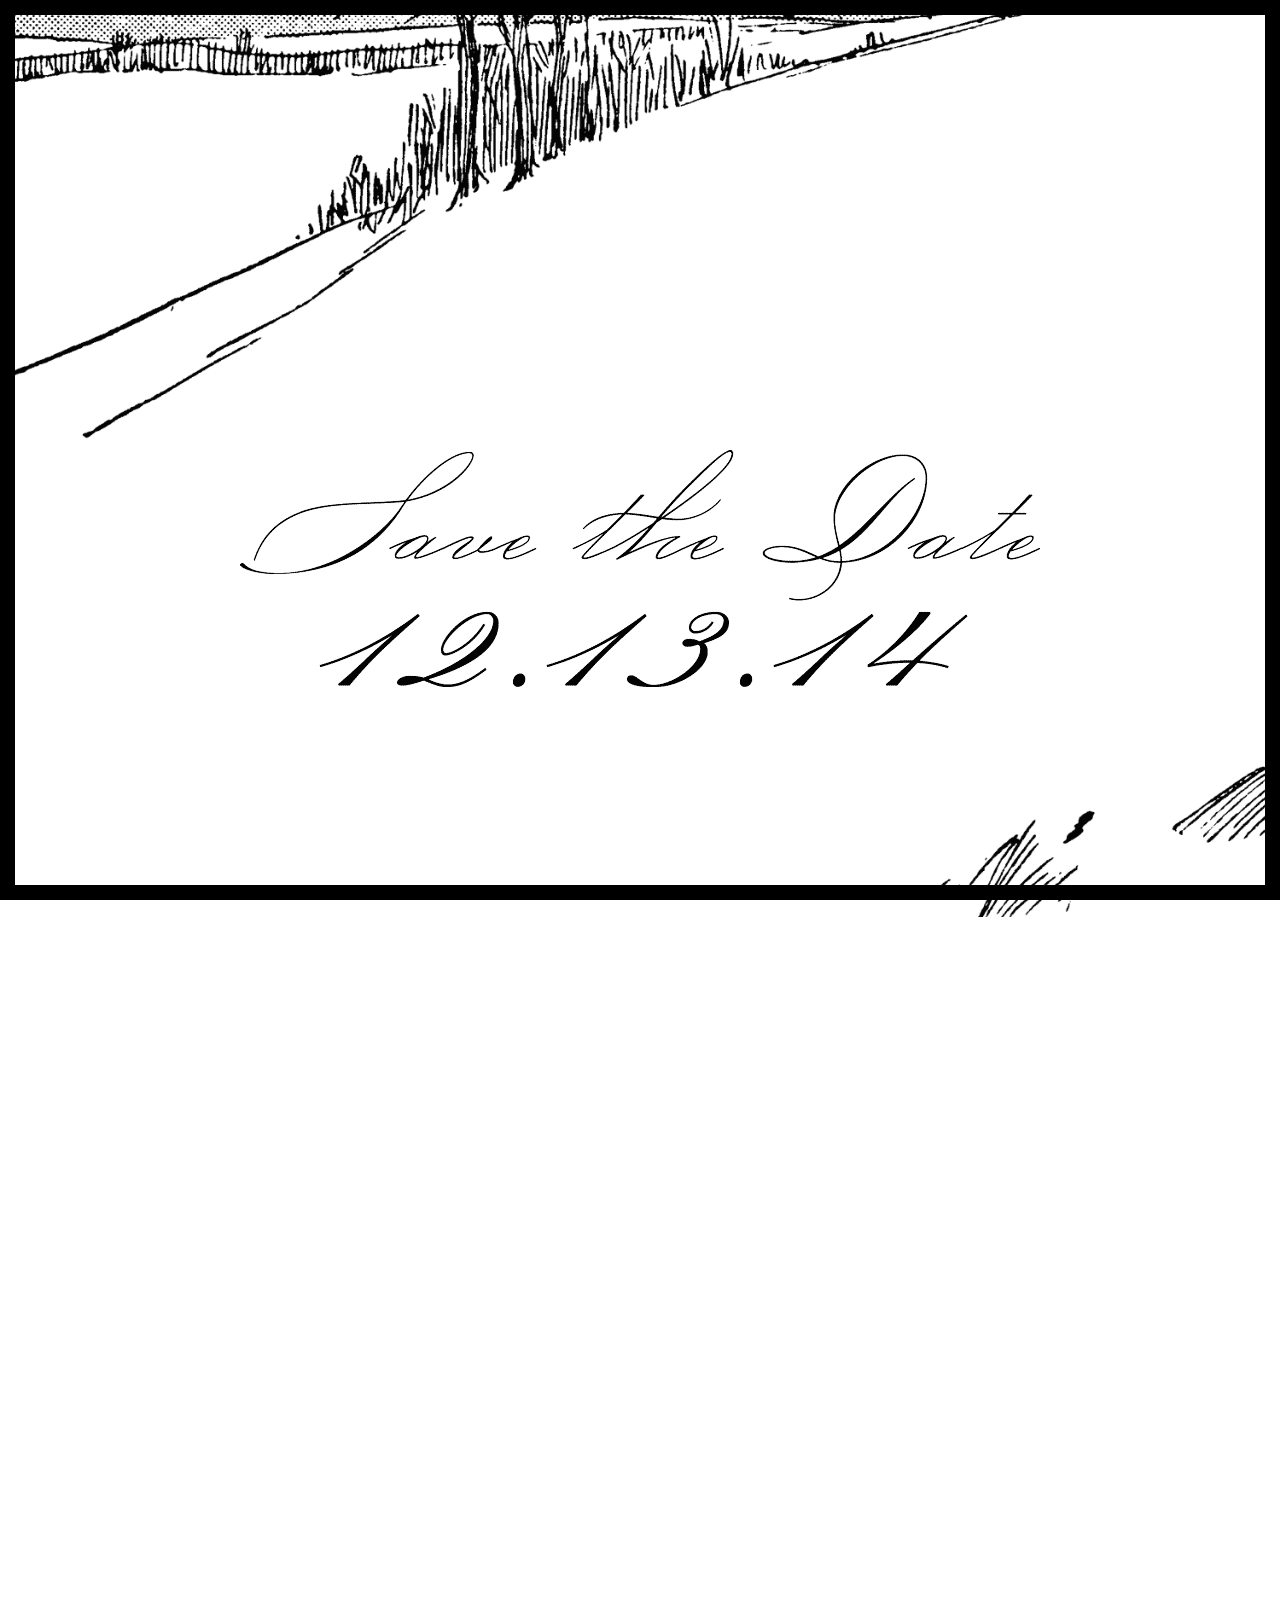
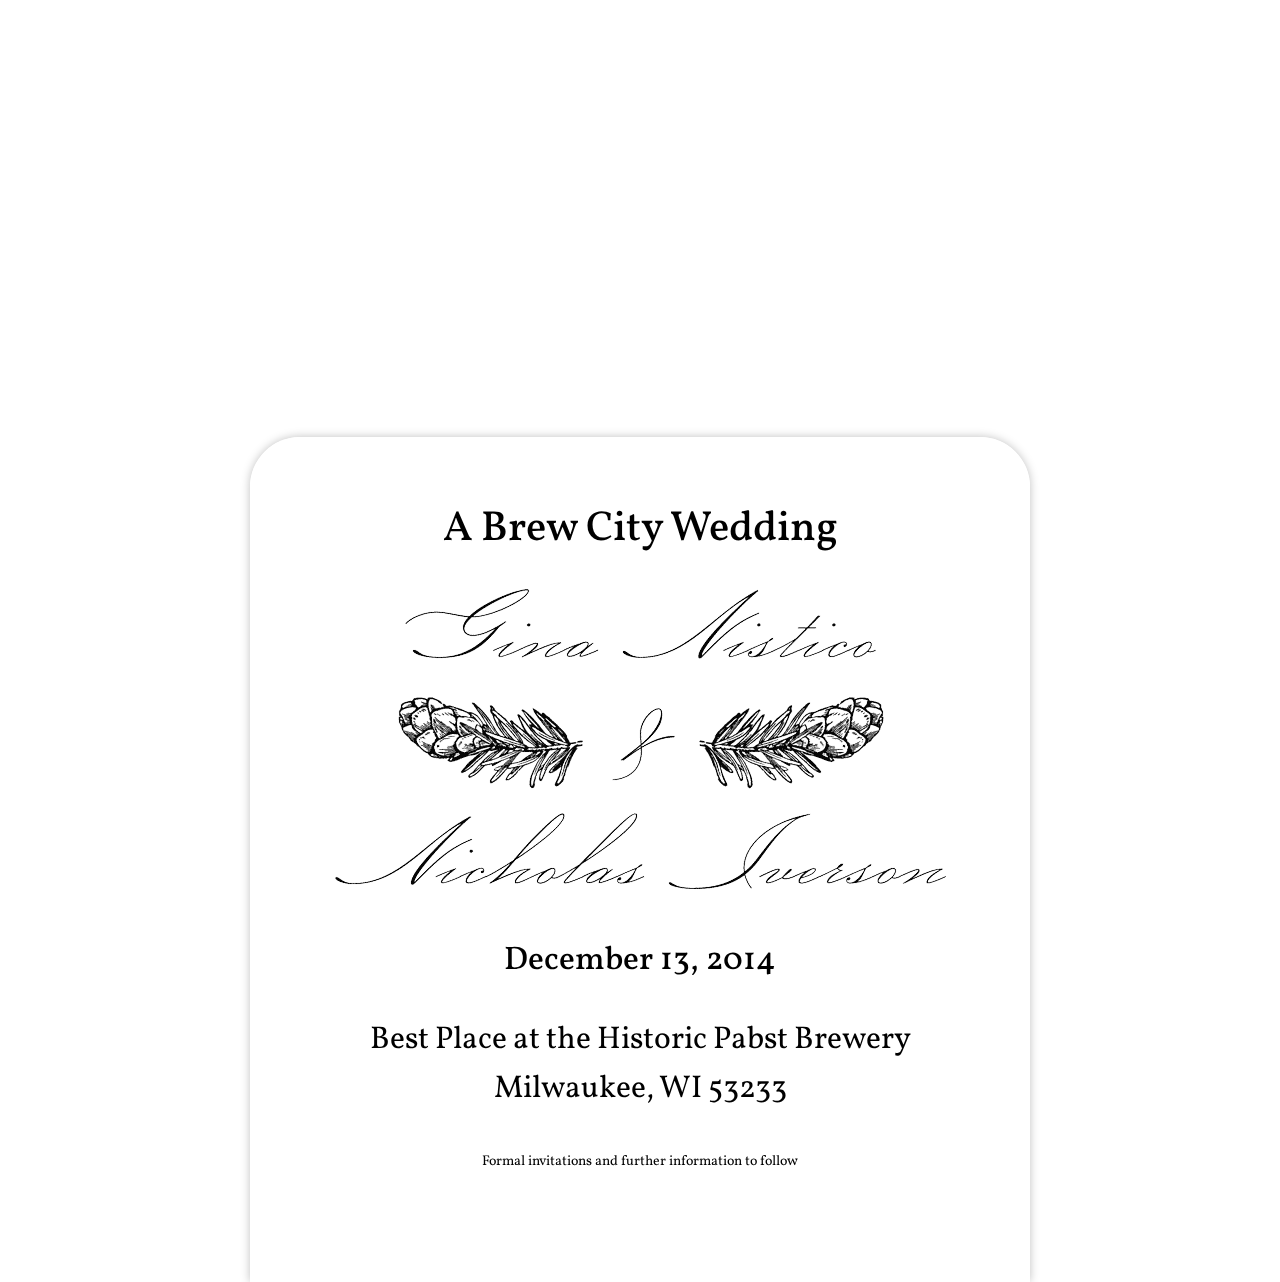
==== index.html @ 720a901d "adding snow" ====
<!DOCTYPE html>
<html lang="en">
  <head>
    <meta charset="utf-8">
    <meta http-equiv="X-UA-Compatible" content="IE=edge">
    <meta name="viewport" content="width=device-width, initial-scale=1">
    <title>Gina + Nick Are Getting Married - December 13, 2014</title>

    <!-- Latest compiled and minified CSS -->
    <link rel="stylesheet" href="http://maxcdn.bootstrapcdn.com/bootstrap/3.2.0/css/bootstrap.min.css">
    <link rel="stylesheet" href="css/gplusn.css">

    <!-- HTML5 Shim and Respond.js IE8 support of HTML5 elements and media queries -->
    <!-- WARNING: Respond.js doesn't work if you view the page via file:// -->
    <!--[if lt IE 9]>
      <script src="https://oss.maxcdn.com/html5shiv/3.7.2/html5shiv.min.js"></script>
      <script src="https://oss.maxcdn.com/respond/1.4.2/respond.min.js"></script>
    <![endif]-->
  </head>
  <body>
    <!-- this just hangs out to fill the screen wrap the viewport with a cool border -->
    <div id="cool-border"></div>

    <!-- this will be the "cover" of the card, it'll slide up out of the way -->
    <header>
      <h1>Save the Date</h1>
      <h2>December 13, 2014</h2>
    </header>

    <main>
      <div class="container">
        <div class="row">
          <div class="solid col-xs-12 col-sm-10 col-sm-offset-1 col-md-8 col-md-offset-2">

            <h2>A Brew City Wedding</h2>
            <h1>Gina Nistico &  Nicholas Iverson</h1>
            <h3>December 13, 2014</h3>

            <div class="lead">
              <p>Best Place at the Historic Pabst Brewery</p>
              <p>Milwaukee, WI 53233</p>
            </div>

            <p>Formal invitations and further information to follow</p>

          </div>
        </div>

      </div>
    </main>

    <img id="sled" src="img/sledders.png" />

    <!-- jQuery (necessary for Bootstrap's JavaScript plugins) -->
    <script src="https://ajax.googleapis.com/ajax/libs/jquery/1.11.1/jquery.min.js"></script>
    <!-- Latest compiled and minified JavaScript -->
    <script src="http://maxcdn.bootstrapcdn.com/bootstrap/3.2.0/js/bootstrap.min.js"></script>
    <script src="js/gplusn.js"></script>
    <script src="js/snow.js"></script> <!-- found here http://jqsnow.sourceforge.net/ -->

    <script>
      $(document).snow({ SnowImage: "img/snow.gif", ZIndexStart: "200" });
    </script>

  </body>
</html>
---- css/gplusn.css ----
@import url(http://fonts.googleapis.com/css?family=Vollkorn:400italic,700italic,400,700);
.vollkorn {
  font-family: 'Vollkorn', 'Times New Roman', Times, serif;
}
/**********************/
/** # helper classes **/
/**********************/
.add-top {
  margin-top: 1.5em;
}
.add-top-2x {
  margin-top: 3em;
}
.add-bottom {
  margin-bottom: 1.5em;
}
.add-bottom-2x {
  margin-bottom: 3em;
}
/** for anything needing to stick to whole page in 1 place **/
.fixed {
  position: fixed;
  top: 0;
  left: 0;
  right: 0;
  bottom: 0;
}
.hide-text {
  text-indent: 100%;
  white-space: nowrap;
  overflow: hidden;
}
/** everything shares a common dropshadow style **/
.dropshadow {
  -webkit-box-shadow: 0 4px 4px rgba(0, 0, 0, 0.2);
  -moz-box-shadow: 0 4px 4px rgba(0, 0, 0, 0.2);
  -ms-box-shadow: 0 4px 4px rgba(0, 0, 0, 0.2);
  -o-box-shadow: 0 4px 4px rgba(0, 0, 0, 0.2);
  box-shadow: 0 4px 4px rgba(0, 0, 0, 0.2);
}
/** any box shares these rounded corner styles **/
.rnded-corners {
  border-radius: 12px;
}
/***********************/
/** # Layout & Design **/
/***********************/
/** layout and design for big main elements **/
html,
body {
  color: black;
  text-align: center;
  font-family: 'Vollkorn', 'Times New Roman', Times, serif;
}
#cool-border {
  pointer-events: none;
  border: 15px solid black;
  z-index: 10;
  position: fixed;
  top: 0;
  left: 0;
  right: 0;
  bottom: 0;
}
body {
  background: #ffffff url(/img/winterbg.png) center top no-repeat;
  background-attachment: fixed;
  background-size: cover;
}
header {
  background: transparent url(/img/save-the-date.png) center center no-repeat;
  background-size: contain;
  width: 800px;
  height: 237px;
  margin: 50vh auto 150vh;
  text-indent: 100%;
  white-space: nowrap;
  overflow: hidden;
}
#sled {
  height: 400px;
  width: auto;
  position: fixed;
  top: -250px;
  left: 100%;
  z-index: 1;
}
main h1 {
  background: transparent url(/img/gplusn-withpine.png) center center no-repeat;
  background-size: contain;
  width: auto;
  height: 300px;
  margin: 1em 0 1.5em 0;
  padding: 0;
  text-indent: 100%;
  white-space: nowrap;
  overflow: hidden;
}
main h2 {
  font-size: 3em;
}
main h3 {
  font-size: 2.333em;
}
main .solid {
  position: relative;
  z-index: 100;
  padding-top: 50px;
  padding-bottom: 100px;
  border-radius: 50px 50px 0 0;
  background: rgba(255, 255, 255, 0.95);
  -webkit-box-shadow: 0 0 10px rgba(0, 0, 0, 0.25);
  -moz-box-shadow: 0 0 10px rgba(0, 0, 0, 0.25);
  -ms-box-shadow: 0 0 10px rgba(0, 0, 0, 0.25);
  -o-box-shadow: 0 0 10px rgba(0, 0, 0, 0.25);
  box-shadow: 0 0 10px rgba(0, 0, 0, 0.25);
}
main .lead {
  margin: 2em 0;
  line-height: 1.25;
}
main .lead p {
  font-size: 1.5em;
}
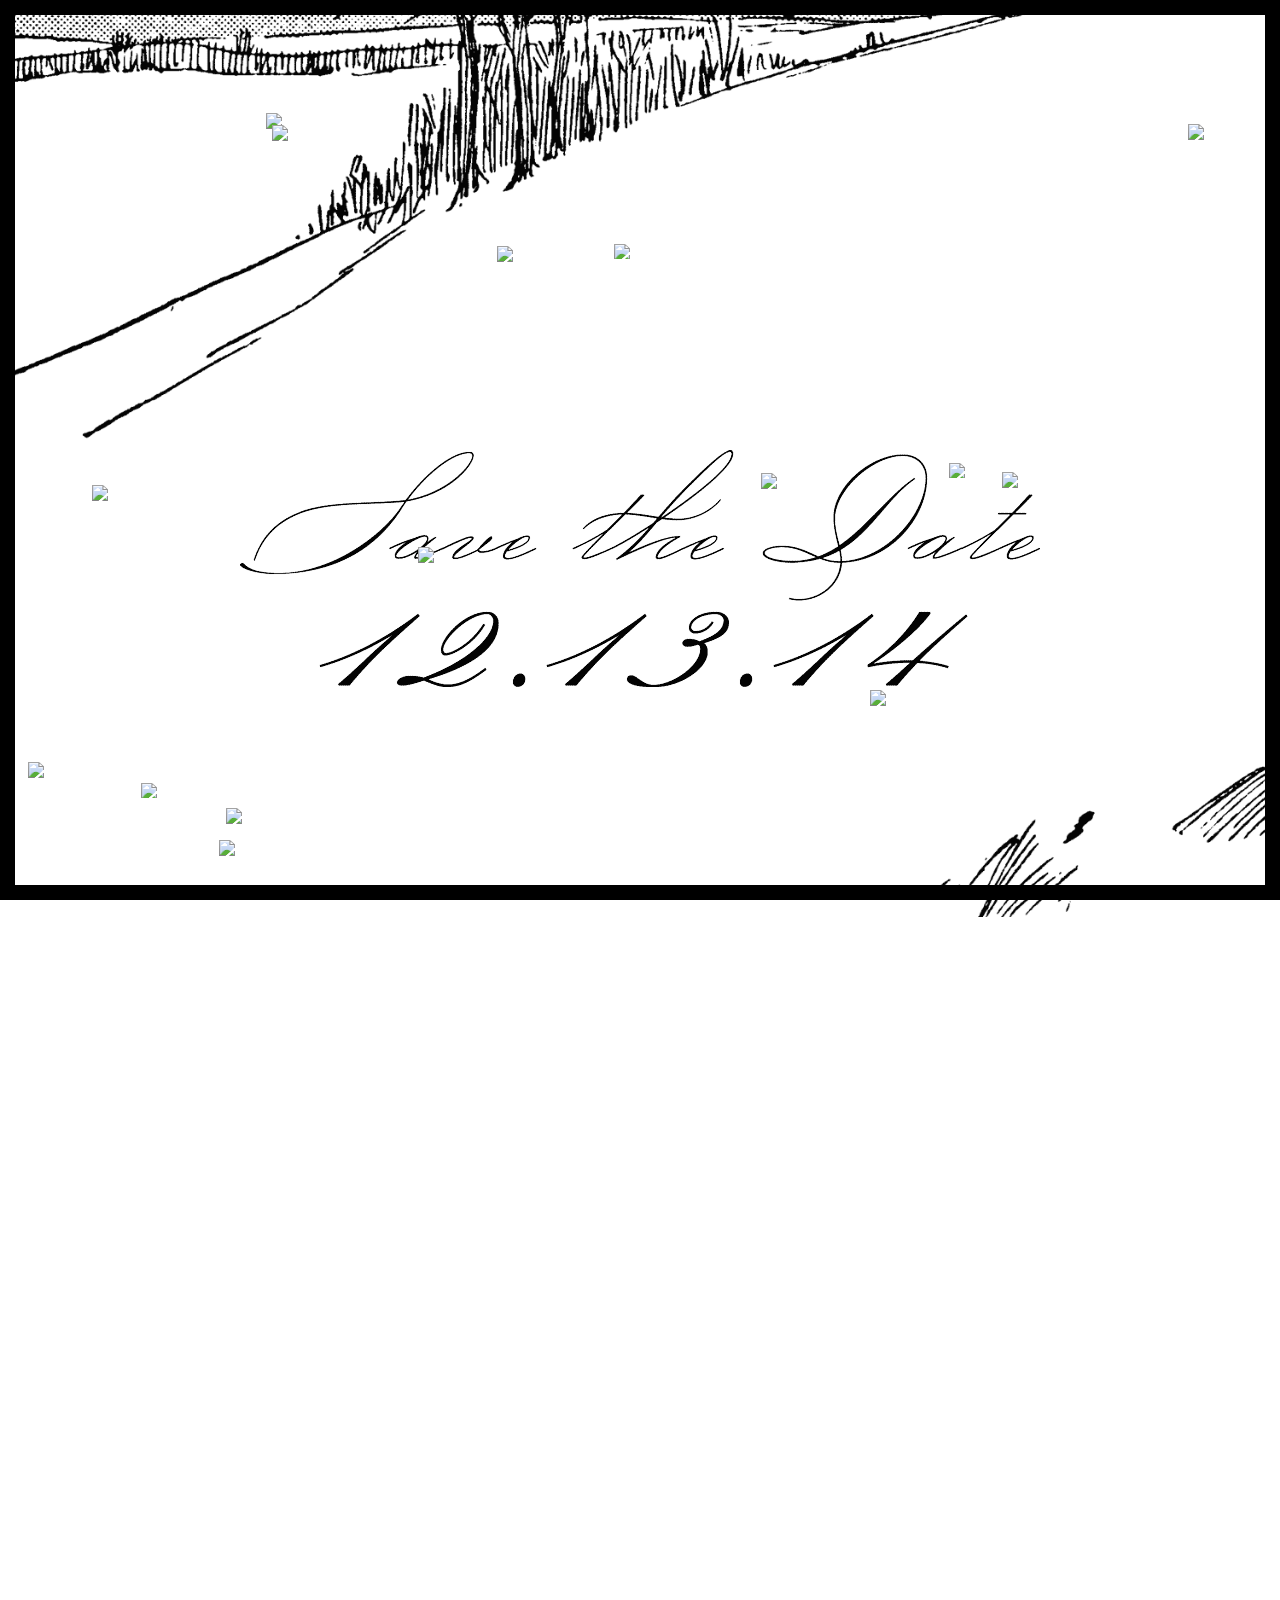
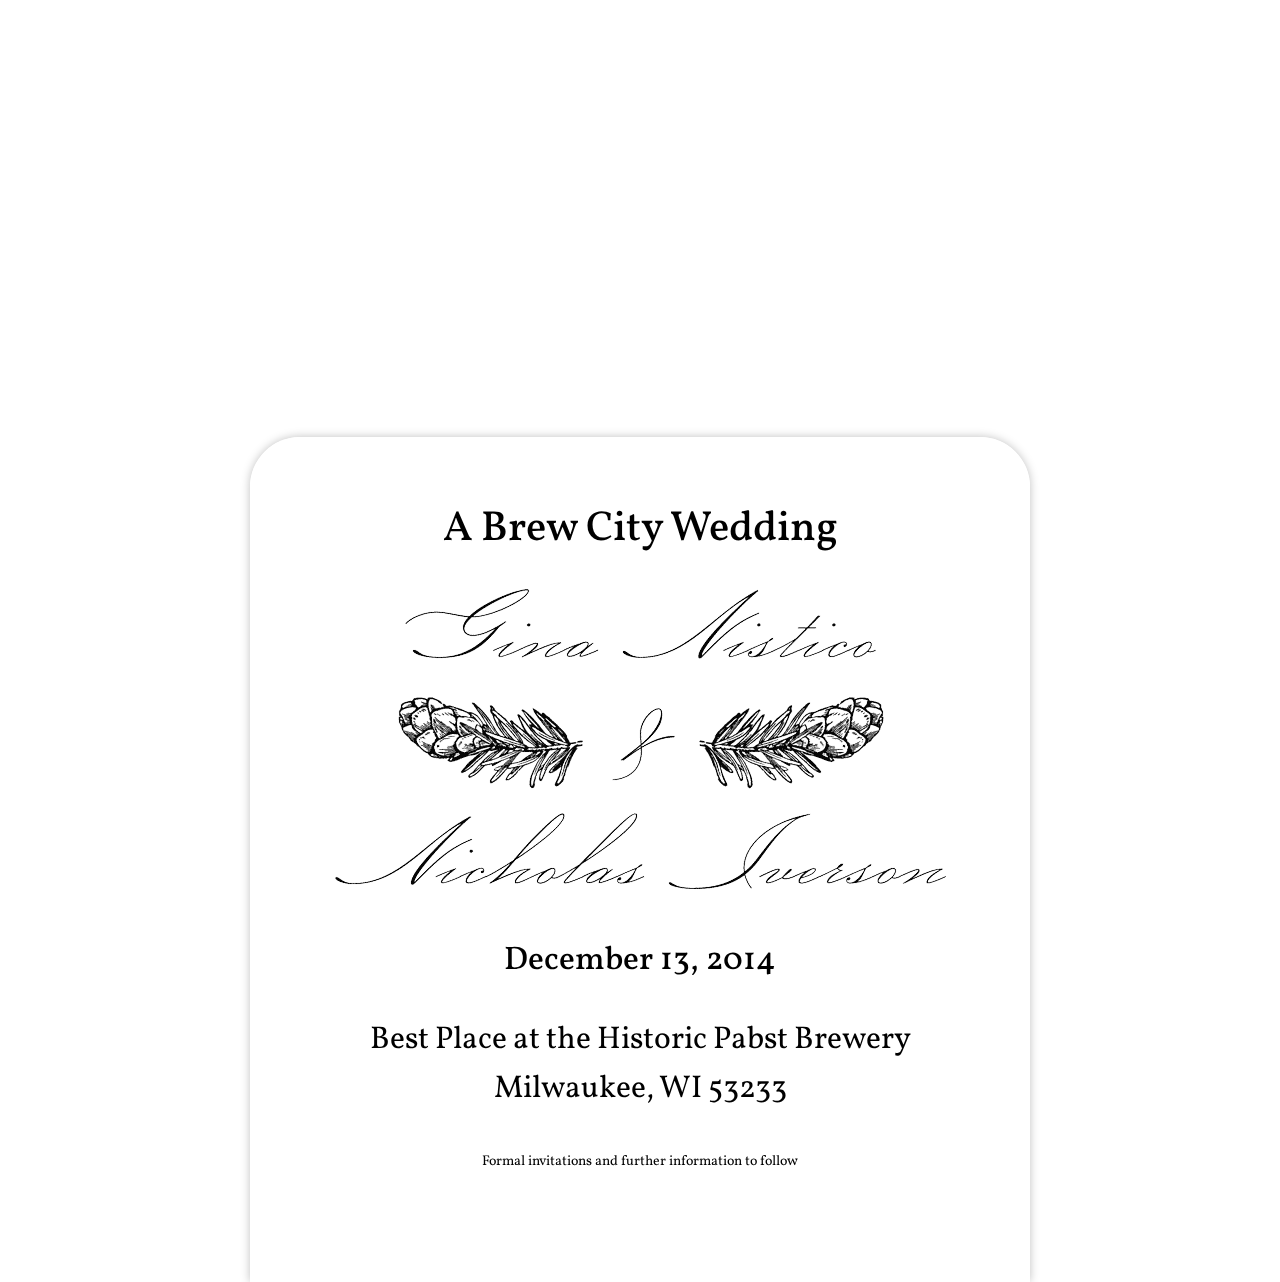
==== commit 62270f2d: "update snowflake" ====
--- a/index.html
+++ b/index.html
@@ -59,7 +59,7 @@
     <script src="js/snow.js"></script> <!-- found here http://jqsnow.sourceforge.net/ -->
 
     <script>
-      $(document).snow({ SnowImage: "img/snow.gif", ZIndexStart: "200" });
+      $(document).snow({ SnowImage: "img/snow.png", ZIndexStart: "200" });
     </script>
 
   </body>
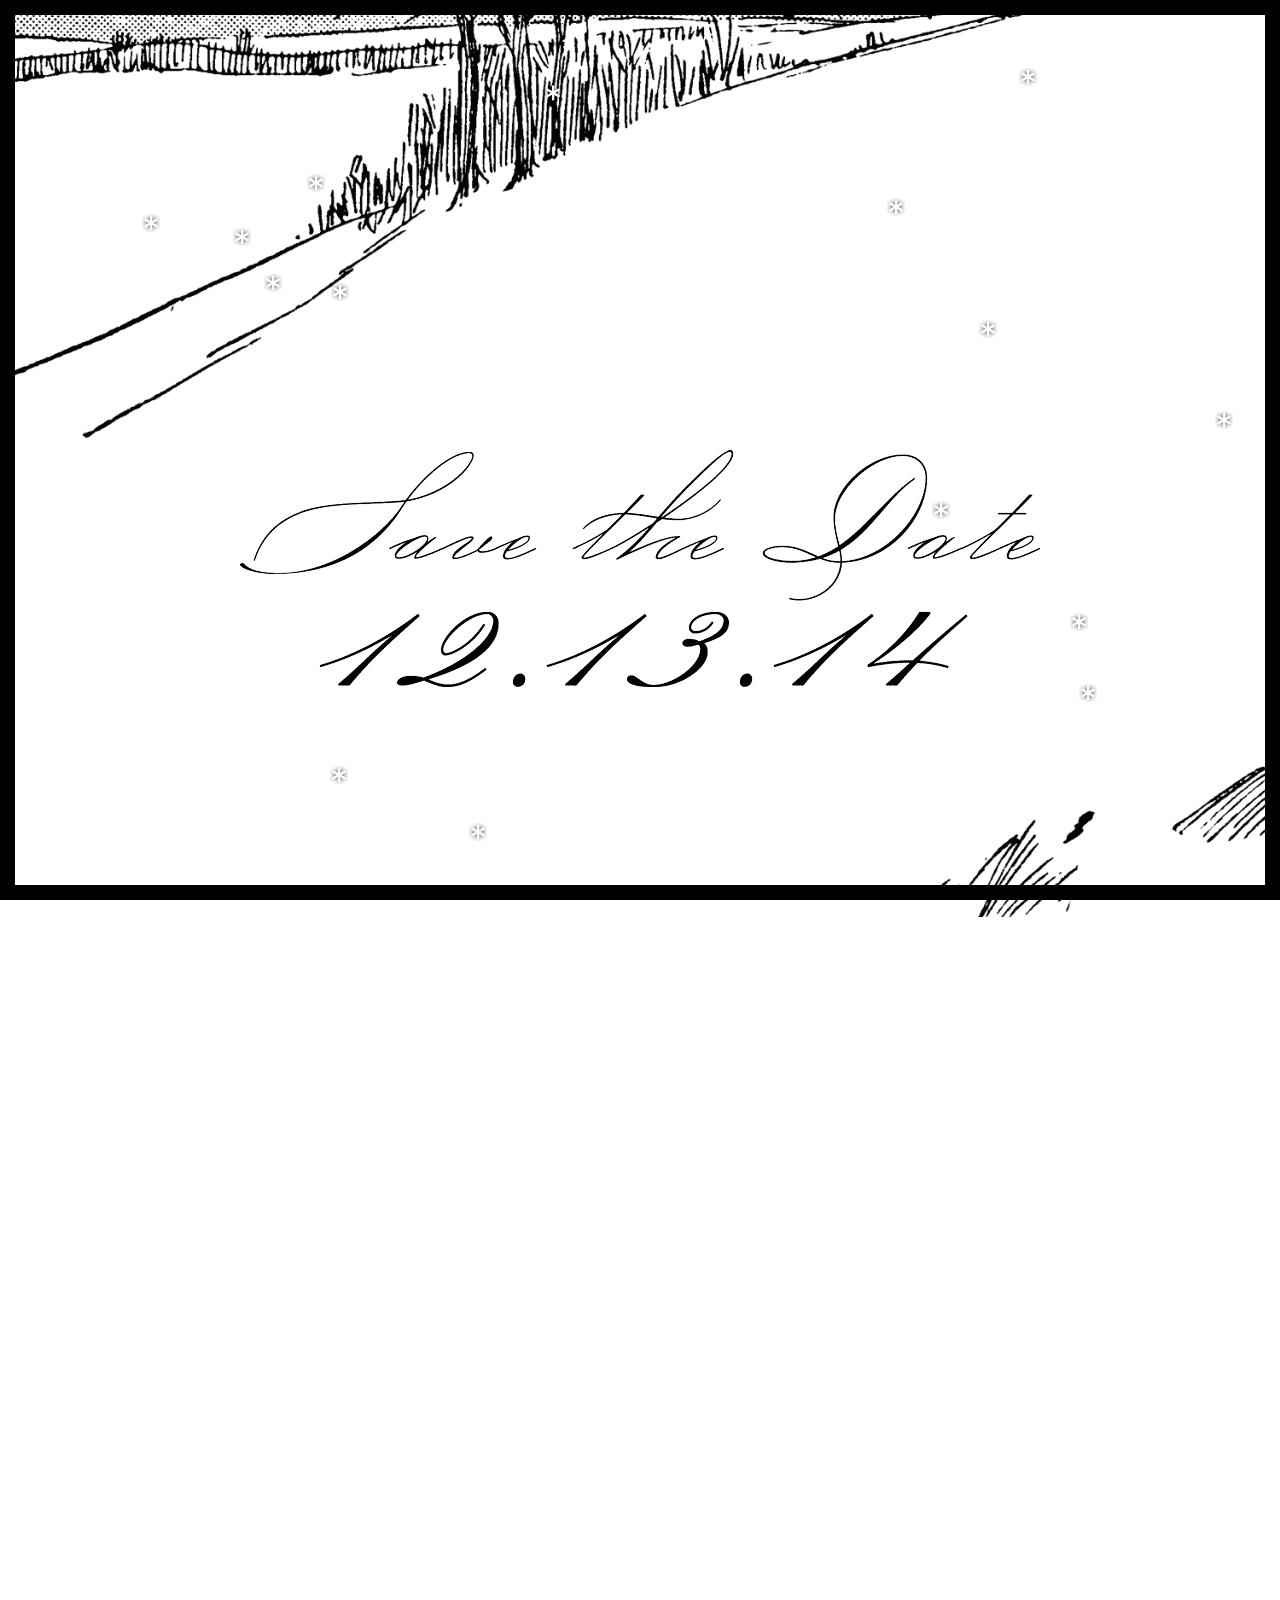
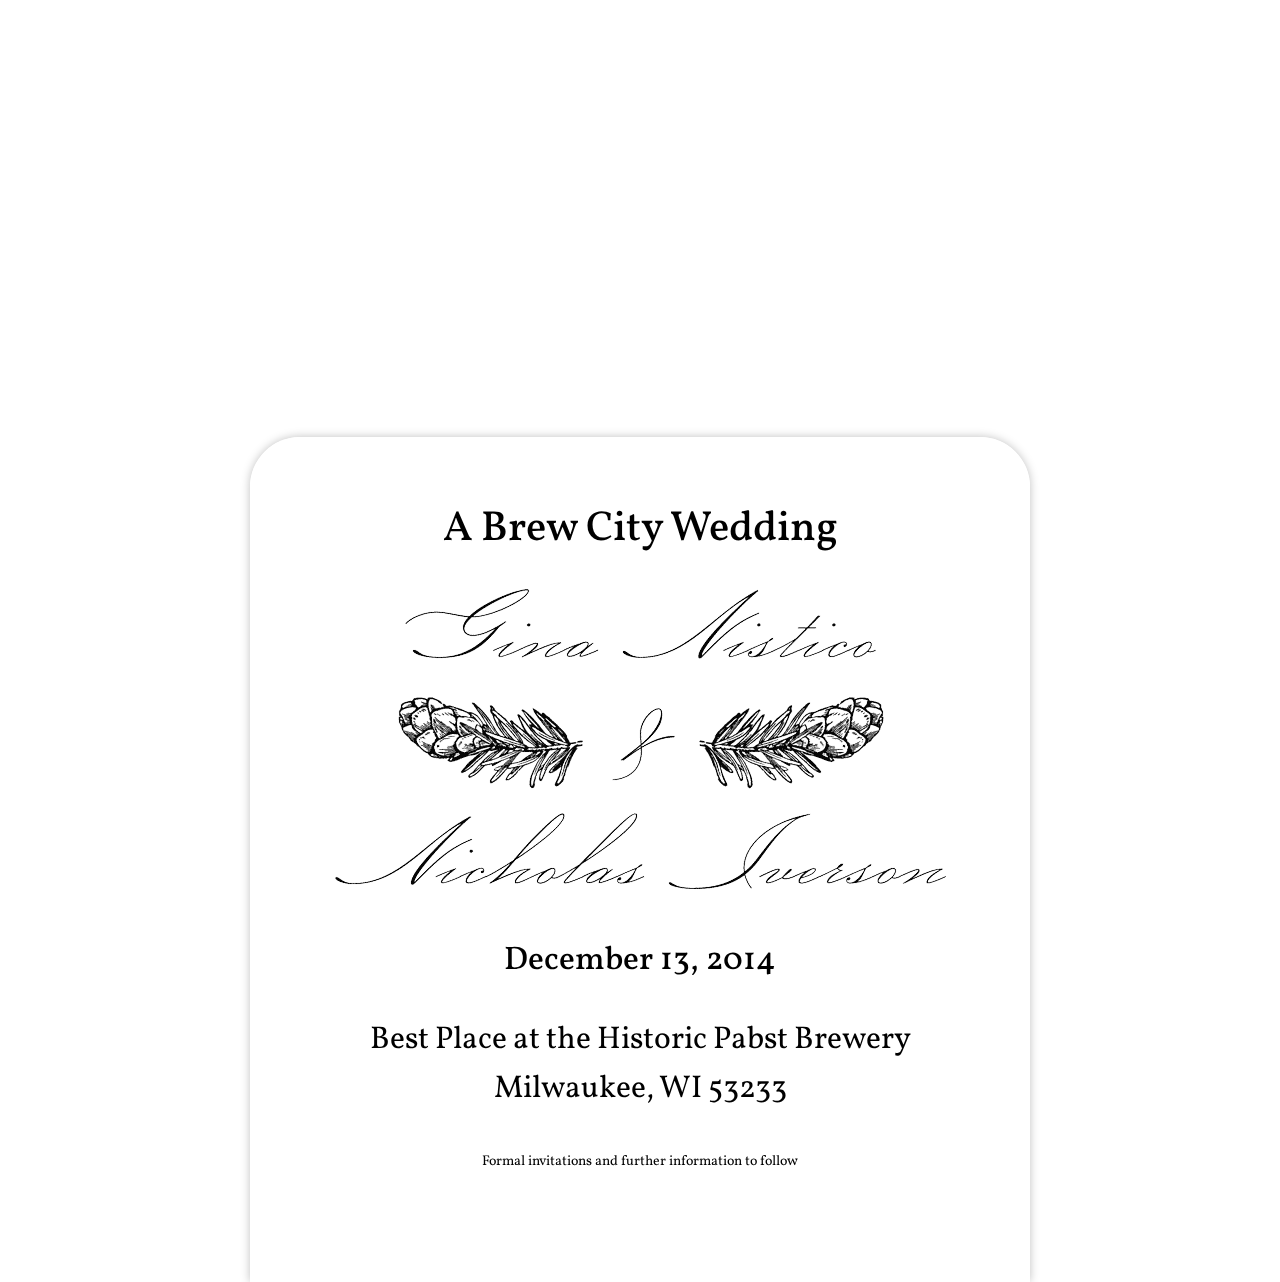
==== commit 16066a37: "starting to get a few things setup" ====
--- a/index.html
+++ b/index.html
@@ -24,7 +24,7 @@
     <!-- this will be the "cover" of the card, it'll slide up out of the way -->
     <header>
       <h1>Save the Date</h1>
-      <h2>December 13, 2014</h2>
+      <h2><date>December 13, 2014</date></h2>
     </header>
 
     <main>
@@ -34,7 +34,7 @@
 
             <h2>A Brew City Wedding</h2>
             <h1>Gina Nistico &  Nicholas Iverson</h1>
-            <h3>December 13, 2014</h3>
+            <h3><date>December 13, 2014</date></h3>
 
             <div class="lead">
               <p>Best Place at the Historic Pabst Brewery</p>
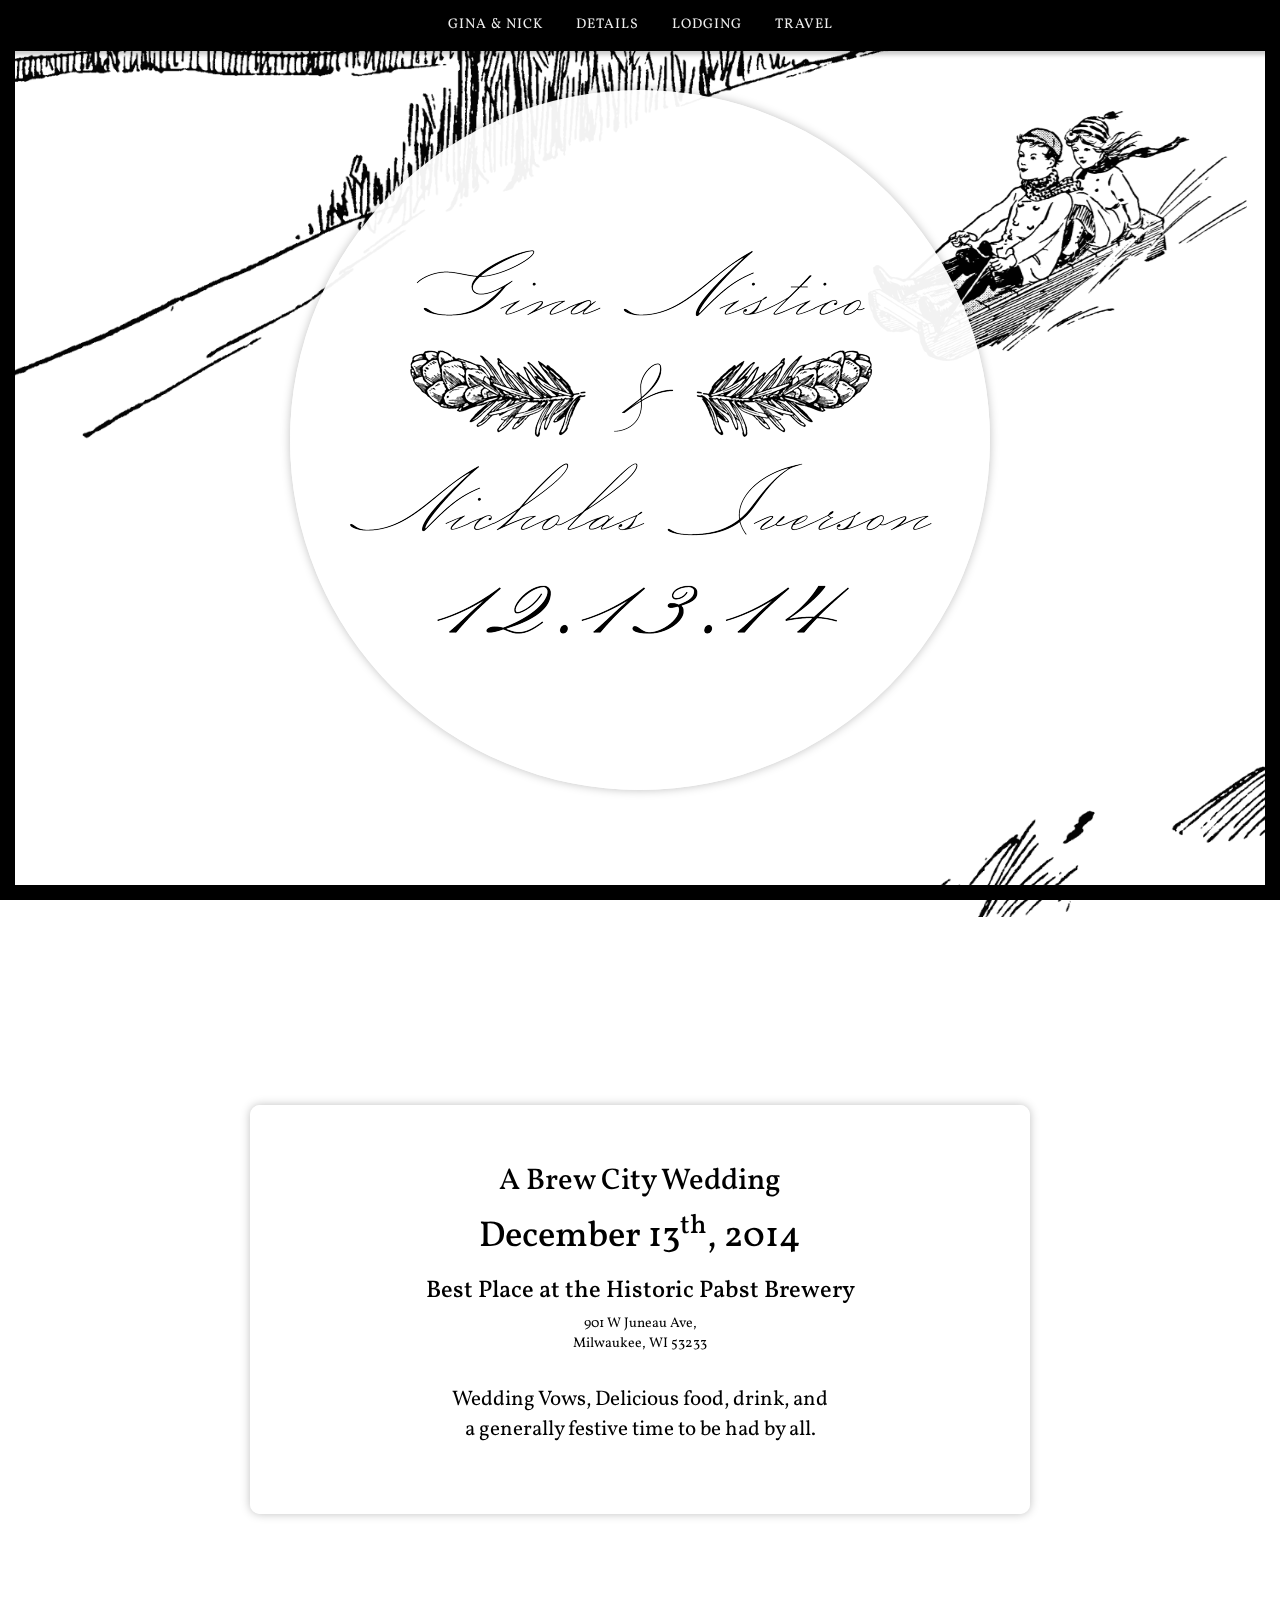
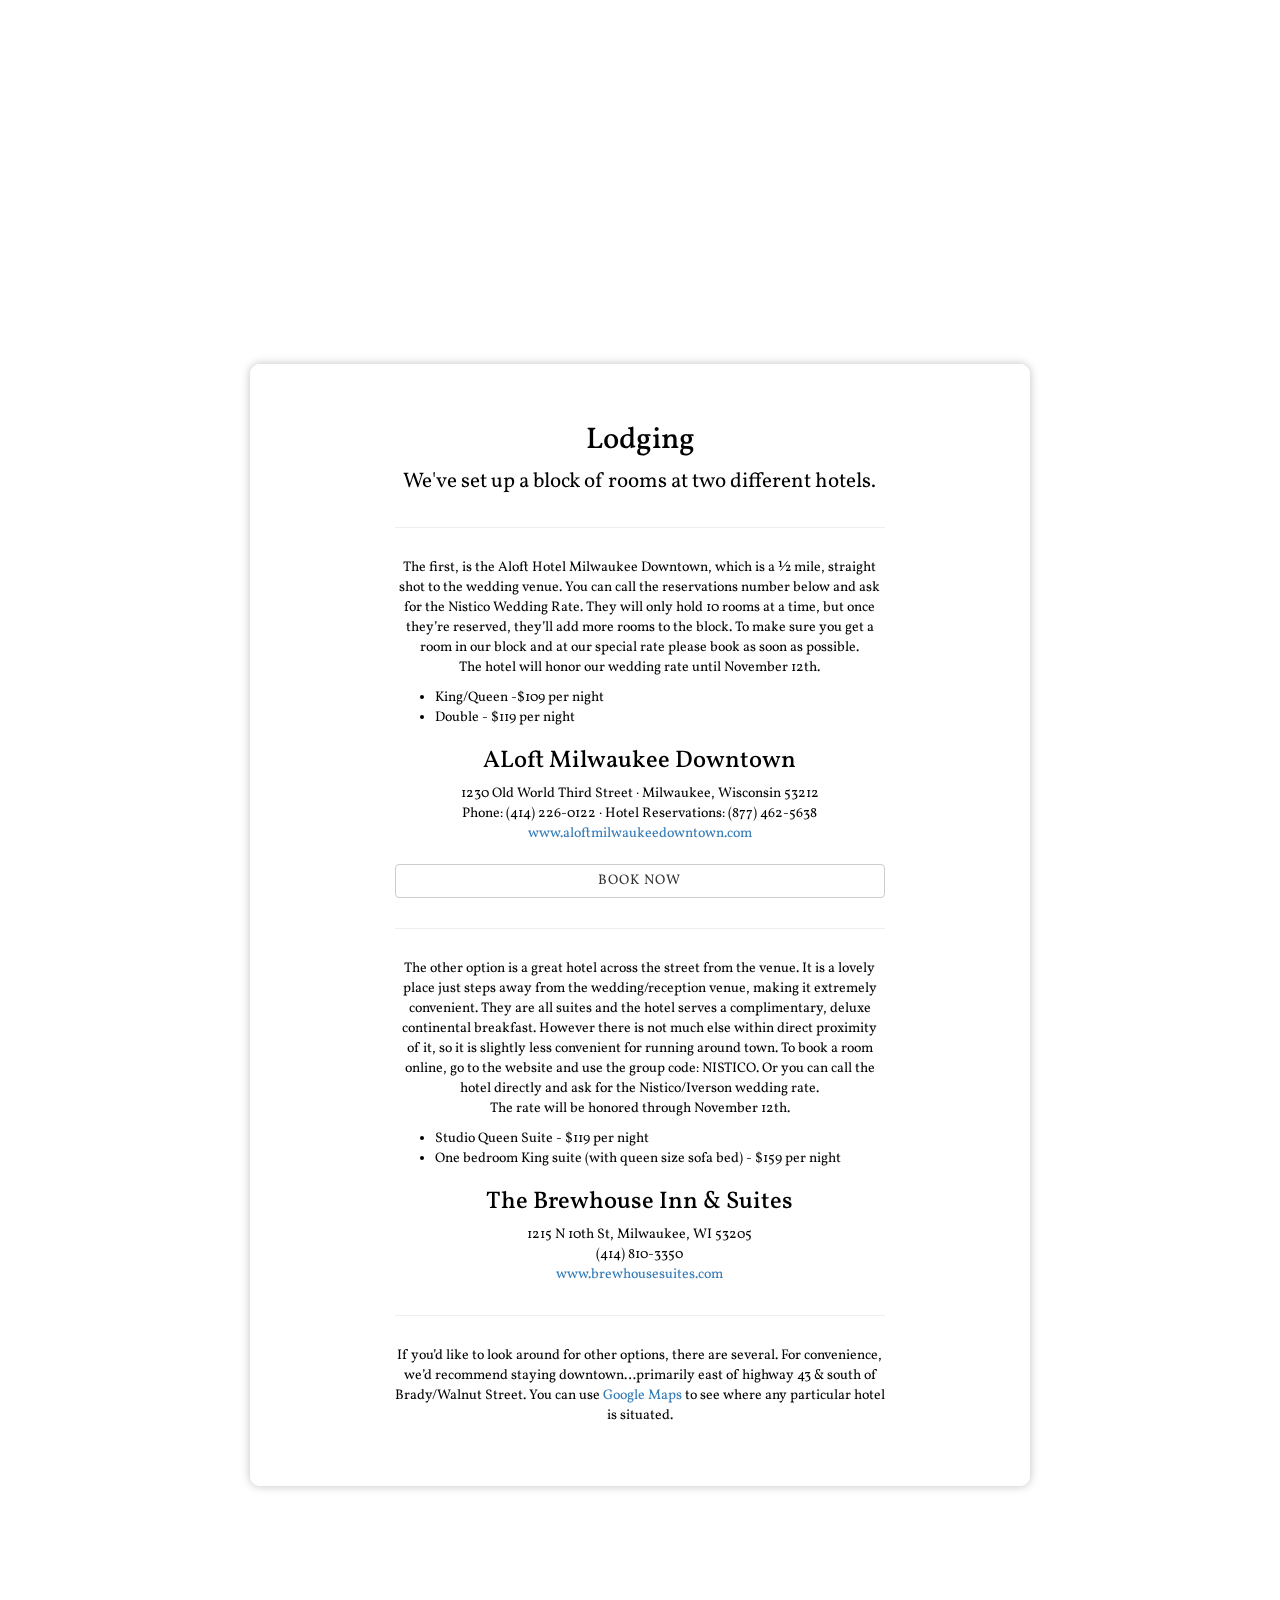
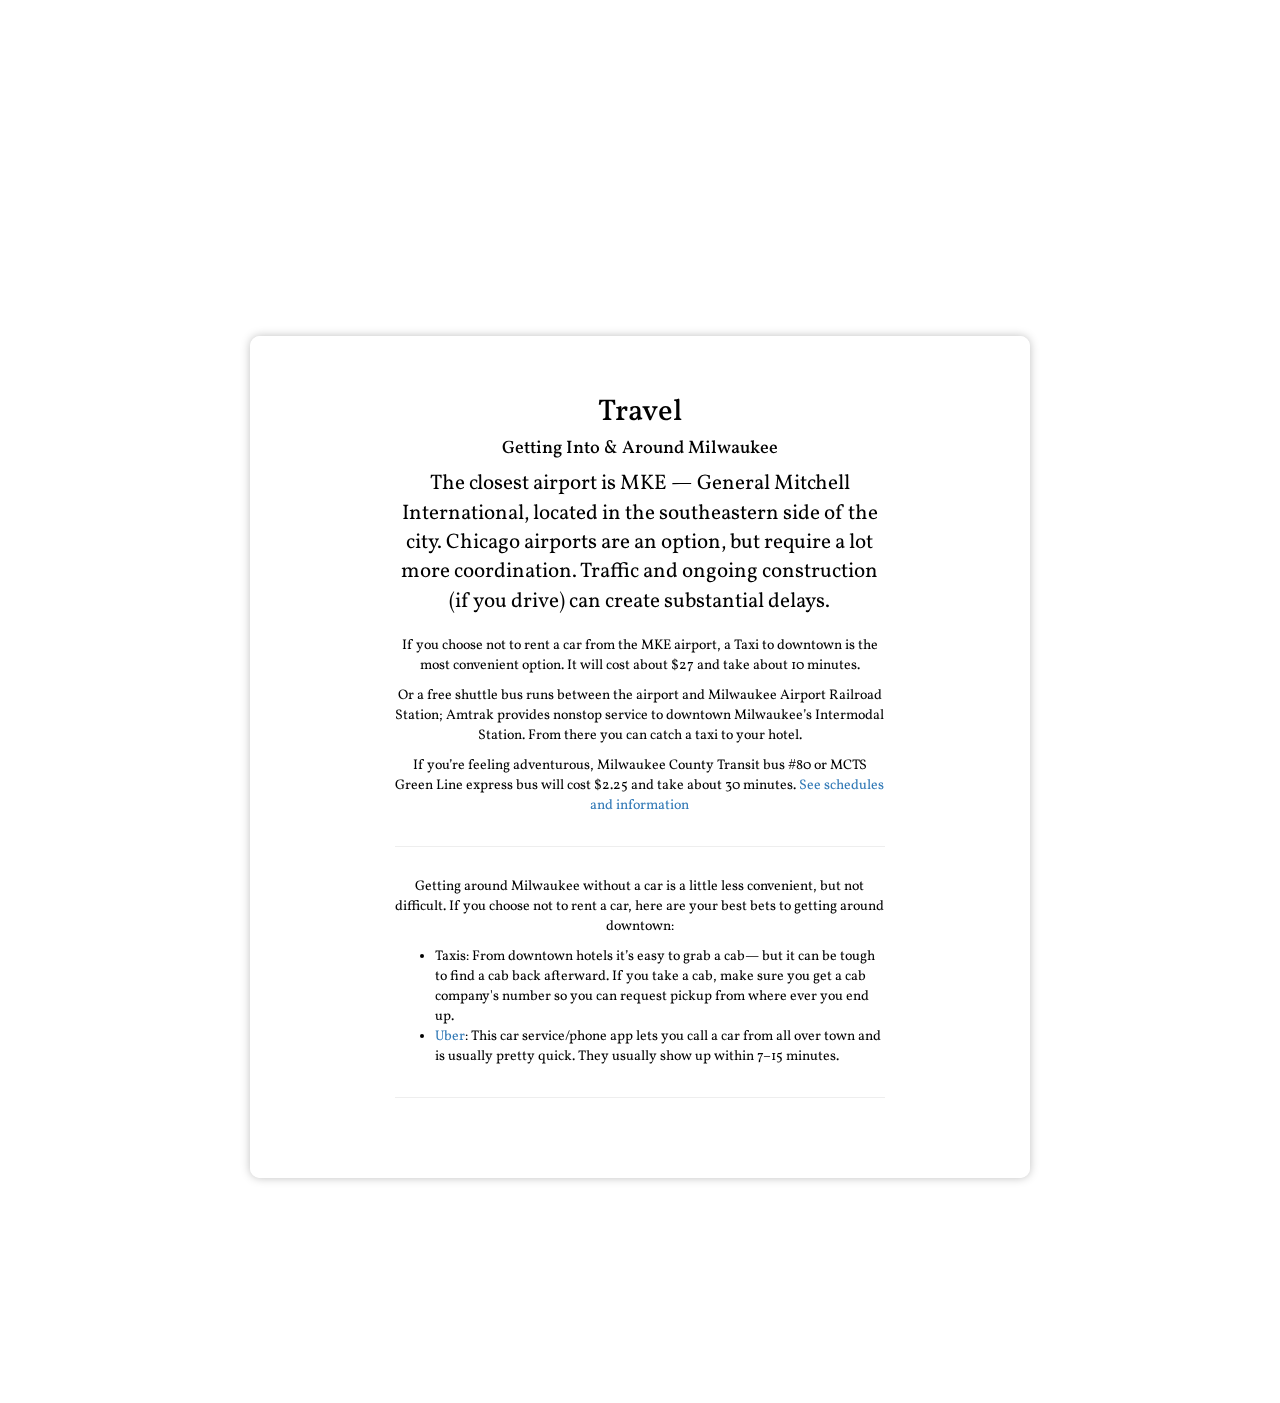
==== commit b3cb151c: "swap in main page for live url" ====
--- a/index.html
+++ b/index.html
@@ -8,7 +8,7 @@
 
     <!-- Latest compiled and minified CSS -->
     <link rel="stylesheet" href="http://maxcdn.bootstrapcdn.com/bootstrap/3.2.0/css/bootstrap.min.css">
-    <link rel="stylesheet" href="css/gplusn.css">
+    <link rel="stylesheet" href="css/main.css">
 
     <!-- HTML5 Shim and Respond.js IE8 support of HTML5 elements and media queries -->
     <!-- WARNING: Respond.js doesn't work if you view the page via file:// -->
@@ -17,50 +17,341 @@
       <script src="https://oss.maxcdn.com/respond/1.4.2/respond.min.js"></script>
     <![endif]-->
   </head>
-  <body>
+
+  <body id="home" data-spy="scroll" data-target=".navbar-example">
     <!-- this just hangs out to fill the screen wrap the viewport with a cool border -->
-    <div id="cool-border"></div>
-
-    <!-- this will be the "cover" of the card, it'll slide up out of the way -->
+    <div id="cool-border" class="hidden-xs"></div>
+    <img id="sled" src="img/sledders.png" />
+
+    <!-- ***********************-->
+    <!-- ***********************-->
+    <!-- HEADER -->
+    <!-- ***********************-->
+    <!-- ***********************-->
     <header>
-      <h1>Save the Date</h1>
-      <h2><date>December 13, 2014</date></h2>
+      <nav class="navbar navbar-fixed-top">
+        <div class="container-fluid">
+          <!-- Brand and toggle get grouped for better mobile display -->
+          <div class="navbar-header">
+            <button type="button" class="navbar-toggle collapsed" data-toggle="collapse" data-target="#bs-example-navbar-collapse-1">
+              <span class="sr-only">Toggle navigation</span>
+              <span class="icon-bar"></span>
+              <span class="icon-bar"></span>
+              <span class="icon-bar"></span>
+            </button>
+          </div>
+
+          <!-- Collect the nav links, forms, and other content for toggling -->
+          <div class="collapse navbar-collapse" id="bs-example-navbar-collapse-1">
+            <ul class="nav navbar-nav">
+              <li><a href="#home">Gina &amp; Nick</a></li>
+              <li><a href="#details">Details</a></li>
+              <li><a href="#stay">Lodging</a></li>
+              <li><a href="#travel">Travel</a></li>
+<!--               <li><a href="#rsvp">RSVP</a></li> -->
+<!--               <li><a href="#contact">Contact</a></li> -->
+<!--               <li><a href="#registry">Registry</a></li> -->
+            </ul>
+          </div>
+        </div>
+      </nav>
     </header>
 
-    <main>
-      <div class="container">
-        <div class="row">
-          <div class="solid col-xs-12 col-sm-10 col-sm-offset-1 col-md-8 col-md-offset-2">
-
-            <h2>A Brew City Wedding</h2>
-            <h1>Gina Nistico &  Nicholas Iverson</h1>
-            <h3><date>December 13, 2014</date></h3>
-
-            <div class="lead">
-              <p>Best Place at the Historic Pabst Brewery</p>
-              <p>Milwaukee, WI 53233</p>
-            </div>
-
-            <p>Formal invitations and further information to follow</p>
-
-          </div>
-        </div>
-
-      </div>
-    </main>
-
-    <img id="sled" src="img/sledders.png" />
-
+    <!-- ***********************-->
+    <!-- ***********************-->
+    <!-- Main Chunks -->
+    <!-- ***********************-->
+    <!-- ***********************-->
+    <main class="wrapper">
+
+      <!-- ***********************-->
+      <!-- Intro -->
+      <!-- ***********************-->
+      <!-- this will be the "cover" of the card, it'll slide up out of the way -->
+      <section id="intro">
+        <h1 class="oldstandard">Gina + Nick&rsquo;s</h1>
+        <h2 class="oswald">Winter Wedding Weekend</h2>
+        <h3 class="oldstandard add-top">December 13<sup>th</sup> 2014</h3>
+      </section>
+
+      <!-- ***********************-->
+      <!-- Details -->
+      <!-- ***********************-->
+      <section id="details">
+        <div class="container">
+          <div class="row">
+
+            <div class="card col-xs-12 col-sm-10 col-sm-offset-1 col-md-8 col-md-offset-2">
+
+              <h2>A Brew City Wedding</h2>
+              <h1>December 13<sup>th</sup>, 2014</h1>
+
+              <address>
+                <h3>Best Place at the Historic Pabst Brewery</h3>
+                901 W Juneau Ave, <br/>
+                Milwaukee, WI 53233
+              </address>
+
+              <p class="add-top lead">Wedding Vows, Delicious food, drink, and <br/>a generally festive time to be had by all.</p>
+
+            </div>
+          </div>
+        </div>
+      </section><!--/details-->
+
+      <!-- ***********************-->
+      <!-- Stay -->
+      <!-- ***********************-->
+      <section id="stay">
+        <div class="container">
+          <div class="row">
+
+            <div class="card col-xs-12 col-sm-10 col-sm-offset-1 col-md-8 col-md-offset-2">
+              <h2>Lodging</h2>
+
+              <div class="row">
+                <div class="col-xs-12 col-sm-10 col-sm-offset-1 col-md-8 col-md-offset-2">
+                  <p class="lead">We've set up a block of rooms at two different hotels.</p>
+                  <hr class="fat"/>
+
+                </div>
+              </div>
+
+              <div class="row">
+                <div class="col-xs-12 col-sm-10 col-sm-offset-1 col-md-8 col-md-offset-2">
+                  <p>The first, is the Aloft Hotel Milwaukee Downtown, which is a &half; mile, straight shot to the wedding venue. You can call the reservations number below and ask for the Nistico Wedding Rate. They will only hold 10 rooms at a time, but once they’re reserved, they’ll add more rooms to the block. To make sure you get a room in our block and at our special rate please book as soon as possible. <br/>The hotel will honor our wedding rate until November 12th.</p>
+
+                  <ul class="text-left">
+                    <li>King/Queen -$109 per night</li>
+                    <li>Double - $119 per night</li>
+                  </ul>
+
+                  <address>
+                    <h3>ALoft Milwaukee Downtown</h3>
+                    <p>1230 Old World Third Street · Milwaukee, Wisconsin 53212<br/>
+                      Phone: (414) 226-0122 · Hotel Reservations: (877) 462-5638<br/>
+                      <a href="http://www.aloftmilwaukeedowntown.com/">www.aloftmilwaukeedowntown.com</a>
+                    </p>
+                  </address>
+
+                  <a class="btn btn-default btn-block uppercase" href="https://www.starwoodmeeting.com/StarGroupsWeb/res?id=1409153573&key=197D40E9">Book Now</a>
+
+                  <hr class="fat"/>
+
+                </div>
+              </div>
+
+              <div class="row">
+                <div class="col-xs-12 col-sm-10 col-sm-offset-1 col-md-8 col-md-offset-2">
+                  <p>The other option is a  great hotel across the street from the venue. It is a lovely place just steps away from the wedding/reception venue, making it extremely convenient. They are all suites and the hotel serves a complimentary, deluxe continental breakfast. However there is not much else within direct proximity of it, so it is slightly less convenient for running around town. To book a room online, go to the website and use the group code: NISTICO. Or you can call the hotel directly and ask for the Nistico/Iverson wedding rate. <br/>The rate will be honored through November 12th.</p>
+
+                  <ul class="text-left">
+                    <li>Studio Queen Suite - $119 per night</li>
+                    <li>One bedroom King suite (with queen size sofa bed) - $159 per night</li>
+                  </ul>
+
+
+                  <address>
+                    <h3>The Brewhouse Inn & Suites</h3>
+                    <p>1215 N 10th St, Milwaukee, WI 53205<br/>
+                      (414) 810-3350<br/>
+                      <a href="http://www.brewhousesuites.com">www.brewhousesuites.com</a>
+                    </p>
+                  </address>
+                  <hr class="fat"/>
+                </div>
+              </div>
+
+              <div class="row">
+                <div class="col-xs-12 col-sm-10 col-sm-offset-1 col-md-8 col-md-offset-2">
+                  <p>If you’d like to look around for other options, there are several. For convenience, we’d recommend staying downtown…primarily east of highway 43 & south of Brady/Walnut Street. You can use <a href="http://maps.google.com/">Google Maps</a> to see where any particular hotel is situated.</p>
+                </div>
+              </div>
+            </div>
+          </div>
+        </div>
+      </section><!--/stay-->
+
+      <!-- ***********************-->
+      <!-- Travel -->
+      <!-- ***********************-->
+      <section id="travel">
+        <div class="container">
+          <div class="row">
+
+            <div class="card col-xs-12 col-sm-10 col-sm-offset-1 col-md-8 col-md-offset-2">
+              <h2>Travel</h2>
+              <h4>Getting Into &amp; Around Milwaukee</h4>
+              <div class="row">
+                <div class="col-xs-12 col-sm-10 col-sm-offset-1 col-md-8 col-md-offset-2">
+                  <p class="lead">The closest airport is MKE &mdash; General Mitchell International, located in the southeastern side of the city. Chicago airports are an option, but require a lot more coordination. Traffic and ongoing construction (if you drive) can create substantial delays.</p>
+                  <p>If you choose not to rent a car from the MKE airport, a Taxi to downtown is the most convenient option. It will cost about $27 and take about 10 minutes.</p>
+                  <p>Or a free shuttle bus runs between the airport and Milwaukee Airport Railroad Station; Amtrak provides nonstop service to downtown Milwaukee’s Intermodal Station. From there you can catch a taxi to your hotel.</p>
+                  <p>If you’re feeling adventurous, Milwaukee County Transit bus #80 or MCTS Green Line express bus will cost $2.25 and take about 30 minutes. <a href="http://www.ridemcts.com">See schedules and information</a></p>
+                  <hr class="fat"/>
+                </div>
+              </div>
+
+              <div class="row">
+                <div class="col-xs-12 col-sm-10 col-sm-offset-1 col-md-8 col-md-offset-2">
+                  <p>Getting around Milwaukee without a car is a little less convenient, but not difficult. If you choose not to rent a car, here are your best bets to getting around downtown:</p>
+                  <ul class="text-left">
+                    <li>Taxis: From downtown hotels it’s easy to grab a cab— but it can be tough to find a cab back afterward. If you take a cab, make sure you get a cab company's number so you can request pickup from where ever you end up.</li>
+                    <li><a href="https://www.uber.com/">Uber</a>: This car service/phone app lets you call a car from all over town and is usually pretty quick. They usually show up within 7&ndash;15 minutes.</li>
+                  </ul>
+                  <hr class="fat"/>
+                </div>
+              </div>
+            </div>
+          </div>
+        </div>
+      </section><!--/travel-->
+
+      <!-- ***********************-->
+      <!-- RSVP -->
+      <!-- ***********************-->
+<!--
+      <section id="rsvp">
+        <div class="container">
+          <div class="row">
+
+            <div class="card col-xs-12 col-sm-10 col-sm-offset-1 col-md-8 col-md-offset-2">
+              <h2>RSVP</h2>
+
+              <div class="row">
+                <div class="col-xs-12 col-sm-10 col-sm-offset-1 col-md-8 col-md-offset-2 pad-top">
+
+                  <div id="wufoo-x1co1v1m1ug3igr">
+                    Fill out my <a href="https://ookb.wufoo.com/forms/x1co1v1m1ug3igr">online form</a>.
+                  </div>
+                  <script type="text/javascript">var x1co1v1m1ug3igr;(function(d, t) {
+                  var s = d.createElement(t), options = {
+                  'userName':'ookb',
+                  'formHash':'x1co1v1m1ug3igr',
+                  'autoResize':true,
+                  'height':'876',
+                  'async':true,
+                  'host':'wufoo.com',
+                  'header':'show',
+                  'ssl':true};
+                  s.src = ('https:' == d.location.protocol ? 'https://' : 'http://') + 'wufoo.com/scripts/embed/form.js';
+                  s.onload = s.onreadystatechange = function() {
+                  var rs = this.readyState; if (rs) if (rs != 'complete') if (rs != 'loaded') return;
+                  try { x1co1v1m1ug3igr = new WufooForm();x1co1v1m1ug3igr.initialize(options);x1co1v1m1ug3igr.display(); } catch (e) {}};
+                  var scr = d.getElementsByTagName(t)[0], par = scr.parentNode; par.insertBefore(s, scr);
+                  })(document, 'script');</script>
+
+                </div>
+              </div>
+
+            </div>
+          </div>
+        </div>
+      </section>
+-->
+
+      <!-- ***********************-->
+      <!-- Contact -->
+      <!-- ***********************-->
+<!--
+      <section id="contact">
+        <div class="container">
+          <div class="row">
+
+            <div class="card col-xs-12 col-sm-10 col-sm-offset-1 col-md-8 col-md-offset-2">
+              <h2>Contact</h2>
+              <p>Contact us if you have any questions or concerns</p>
+              <div class="row">
+                <p> Gina: /// Nick: </p>
+              </div>
+
+              <div class="row">
+                <div class="col-xs-12 col-sm-10 col-sm-offset-1 col-md-8 col-md-offset-2 pad-top">
+
+                  <div id="wufoo-p1horf9v117oao1">
+                  Fill out my <a href="https://ookb.wufoo.com/forms/p1horf9v117oao1">online form</a>.
+                  </div>
+                  <script type="text/javascript">var p1horf9v117oao1;(function(d, t) {
+                  var s = d.createElement(t), options = {
+                  'userName':'ookb',
+                  'formHash':'p1horf9v117oao1',
+                  'autoResize':true,
+                  'height':'597',
+                  'async':true,
+                  'host':'wufoo.com',
+                  'header':'show',
+                  'ssl':true};
+                  s.src = ('https:' == d.location.protocol ? 'https://' : 'http://') + 'wufoo.com/scripts/embed/form.js';
+                  s.onload = s.onreadystatechange = function() {
+                  var rs = this.readyState; if (rs) if (rs != 'complete') if (rs != 'loaded') return;
+                  try { p1horf9v117oao1 = new WufooForm();p1horf9v117oao1.initialize(options);p1horf9v117oao1.display(); } catch (e) {}};
+                  var scr = d.getElementsByTagName(t)[0], par = scr.parentNode; par.insertBefore(s, scr);
+                  })(document, 'script');</script>
+
+                </div>
+              </div>
+
+            </div>
+          </div>
+        </div>
+      </section>
+-->
+
+      <!-- ***********************-->
+      <!-- Registry -->
+      <!-- ***********************-->
+<!--
+      <section id="registry">
+        <div class="container">
+          <div class="row">
+
+            <div class="card col-xs-12 col-sm-10 col-sm-offset-1 col-md-8 col-md-offset-2">
+              <h2> Registry</h2>
+              <div class="row">
+                <div class="col-xs-12 col-sm-10 col-sm-offset-1 col-md-8 col-md-offset-2 pad-top">
+                  <p class="lead add-top">Please know that there is no need for a gift. </p>
+                  <p class="lead">All that we want is to share a lovely wedding weekend with our family and friends. It is your presence we are after, not your presents.</p>
+                  <p class="add-top">If you would like to give a gift and are looking for inspiration, we have setup a gift registry at myregistry.com</p>
+                  <p><a class="btn btn-default btn-block" href="http://www.myregistry.com/wedding-registry/Kristian-Bjornard-Nancy-Iverson-Baltimore-MD/714817">MyRegistry.com</a></p>
+                </div>
+              </div>
+
+            </div>
+          </div>
+        </div>
+      </section>
+-->
+
+    </main><!-- end wrapper -->
+
+    <!-- ***********************-->
+    <!-- ***********************-->
+    <!-- JS -->
+    <!-- ***********************-->
+    <!-- ***********************-->
     <!-- jQuery (necessary for Bootstrap's JavaScript plugins) -->
     <script src="https://ajax.googleapis.com/ajax/libs/jquery/1.11.1/jquery.min.js"></script>
     <!-- Latest compiled and minified JavaScript -->
     <script src="http://maxcdn.bootstrapcdn.com/bootstrap/3.2.0/js/bootstrap.min.js"></script>
-    <script src="js/gplusn.js"></script>
+    <script src="js/main.js"></script>
     <script src="js/snow.js"></script> <!-- found here http://jqsnow.sourceforge.net/ -->
 
+<!--
     <script>
       $(document).snow({ SnowImage: "img/snow.png", ZIndexStart: "200" });
     </script>
+-->
+
+    <script>
+      (function(i,s,o,g,r,a,m){i['GoogleAnalyticsObject']=r;i[r]=i[r]||function(){
+      (i[r].q=i[r].q||[]).push(arguments)},i[r].l=1*new Date();a=s.createElement(o),
+      m=s.getElementsByTagName(o)[0];a.async=1;a.src=g;m.parentNode.insertBefore(a,m)
+      })(window,document,'script','//www.google-analytics.com/analytics.js','ga');
+
+      ga('create', 'UA-54983216-1', 'auto');
+      ga('send', 'pageview');
+
+    </script>
 
   </body>
 </html>
--- a/css/main.css
+++ b/css/main.css
@@ -0,0 +1,152 @@
+@import url(http://fonts.googleapis.com/css?family=Vollkorn:400italic,700italic,400,700);
+.vollkorn {
+  font-family: 'Vollkorn', 'Times New Roman', Times, serif;
+}
+/**********************/
+/** # helper classes **/
+/**********************/
+.add-top {
+  margin-top: 1.5em;
+}
+.add-top-2x {
+  margin-top: 3em;
+}
+.add-bottom {
+  margin-bottom: 1.5em;
+}
+.add-bottom-2x {
+  margin-bottom: 3em;
+}
+/** for anything needing to stick to whole page in 1 place **/
+.fixed {
+  position: fixed;
+  top: 0;
+  left: 0;
+  right: 0;
+  bottom: 0;
+}
+.hide-text {
+  text-indent: 100%;
+  white-space: nowrap;
+  overflow: hidden;
+}
+/** everything shares a common dropshadow style **/
+.dropshadow {
+  -webkit-box-shadow: 0 4px 4px rgba(0, 0, 0, 0.2);
+  -moz-box-shadow: 0 4px 4px rgba(0, 0, 0, 0.2);
+  -ms-box-shadow: 0 4px 4px rgba(0, 0, 0, 0.2);
+  -o-box-shadow: 0 4px 4px rgba(0, 0, 0, 0.2);
+  box-shadow: 0 4px 4px rgba(0, 0, 0, 0.2);
+}
+/** any box shares these rounded corner styles **/
+.rnded-corners {
+  border-radius: 12px;
+}
+.uppercase {
+  text-transform: uppercase;
+  letter-spacing: 1px;
+}
+/***********************/
+/** # Layout & Design **/
+/***********************/
+/** layout and design for big main elements **/
+html,
+body {
+  color: black;
+  text-align: center;
+  font-family: 'Vollkorn', 'Times New Roman', Times, serif;
+}
+#cool-border {
+  pointer-events: none;
+  border: 15px solid black;
+  z-index: 10;
+  position: fixed;
+  top: 0;
+  left: 0;
+  right: 0;
+  bottom: 0;
+}
+#sled {
+  height: 250px;
+  width: auto;
+  position: fixed;
+  top: 111px;
+  right: 33px;
+  z-index: -1;
+}
+body {
+  background: #ffffff url(/img/winterbg.png) center top no-repeat;
+  background-attachment: fixed;
+  background-size: cover;
+}
+/* Header / Navbar */
+/***********************/
+header nav {
+  background: black;
+  color: white;
+  text-align: center;
+  -webkit-box-shadow: 0 4px 4px rgba(0, 0, 0, 0.2);
+  -moz-box-shadow: 0 4px 4px rgba(0, 0, 0, 0.2);
+  -ms-box-shadow: 0 4px 4px rgba(0, 0, 0, 0.2);
+  -o-box-shadow: 0 4px 4px rgba(0, 0, 0, 0.2);
+  box-shadow: 0 4px 4px rgba(0, 0, 0, 0.2);
+}
+header nav .navbar-nav {
+  float: none;
+  text-align: center;
+  width: 100%;
+}
+header nav .navbar-nav li {
+  display: inline-block;
+  float: none;
+}
+header a {
+  color: #eee;
+  text-transform: uppercase;
+  letter-spacing: 1px;
+}
+header a:hover {
+  color: black;
+}
+/***********************/
+/***********************/
+/***********************/
+/***********************/
+/***********************/
+/***********************/
+main section {
+  padding: 25vh 0;
+}
+hr.fat {
+  margin: 30px 0;
+}
+#intro {
+  /*   min-height: 50vh; */
+  background: transparent url(/img/gplusn-withpine-withdate-sm.png) center center no-repeat;
+  background-color: rgba(255, 255, 255, 0.95);
+  -webkit-box-shadow: 0 0 10px rgba(0, 0, 0, 0.25);
+  -moz-box-shadow: 0 0 10px rgba(0, 0, 0, 0.25);
+  -ms-box-shadow: 0 0 10px rgba(0, 0, 0, 0.25);
+  -o-box-shadow: 0 0 10px rgba(0, 0, 0, 0.25);
+  box-shadow: 0 0 10px rgba(0, 0, 0, 0.25);
+  /**/
+  text-indent: 100%;
+  white-space: nowrap;
+  overflow: hidden;
+  height: 700px;
+  width: 700px;
+  margin: 10vh auto;
+  border-radius: 700px;
+}
+main section .card {
+  background: rgba(255, 255, 255, 0.95);
+  -webkit-box-shadow: 0 0 10px rgba(0, 0, 0, 0.25);
+  -moz-box-shadow: 0 0 10px rgba(0, 0, 0, 0.25);
+  -ms-box-shadow: 0 0 10px rgba(0, 0, 0, 0.25);
+  -o-box-shadow: 0 0 10px rgba(0, 0, 0, 0.25);
+  box-shadow: 0 0 10px rgba(0, 0, 0, 0.25);
+  /**/
+  padding-top: 40px;
+  padding-bottom: 50px;
+  border-radius: 10px;
+}
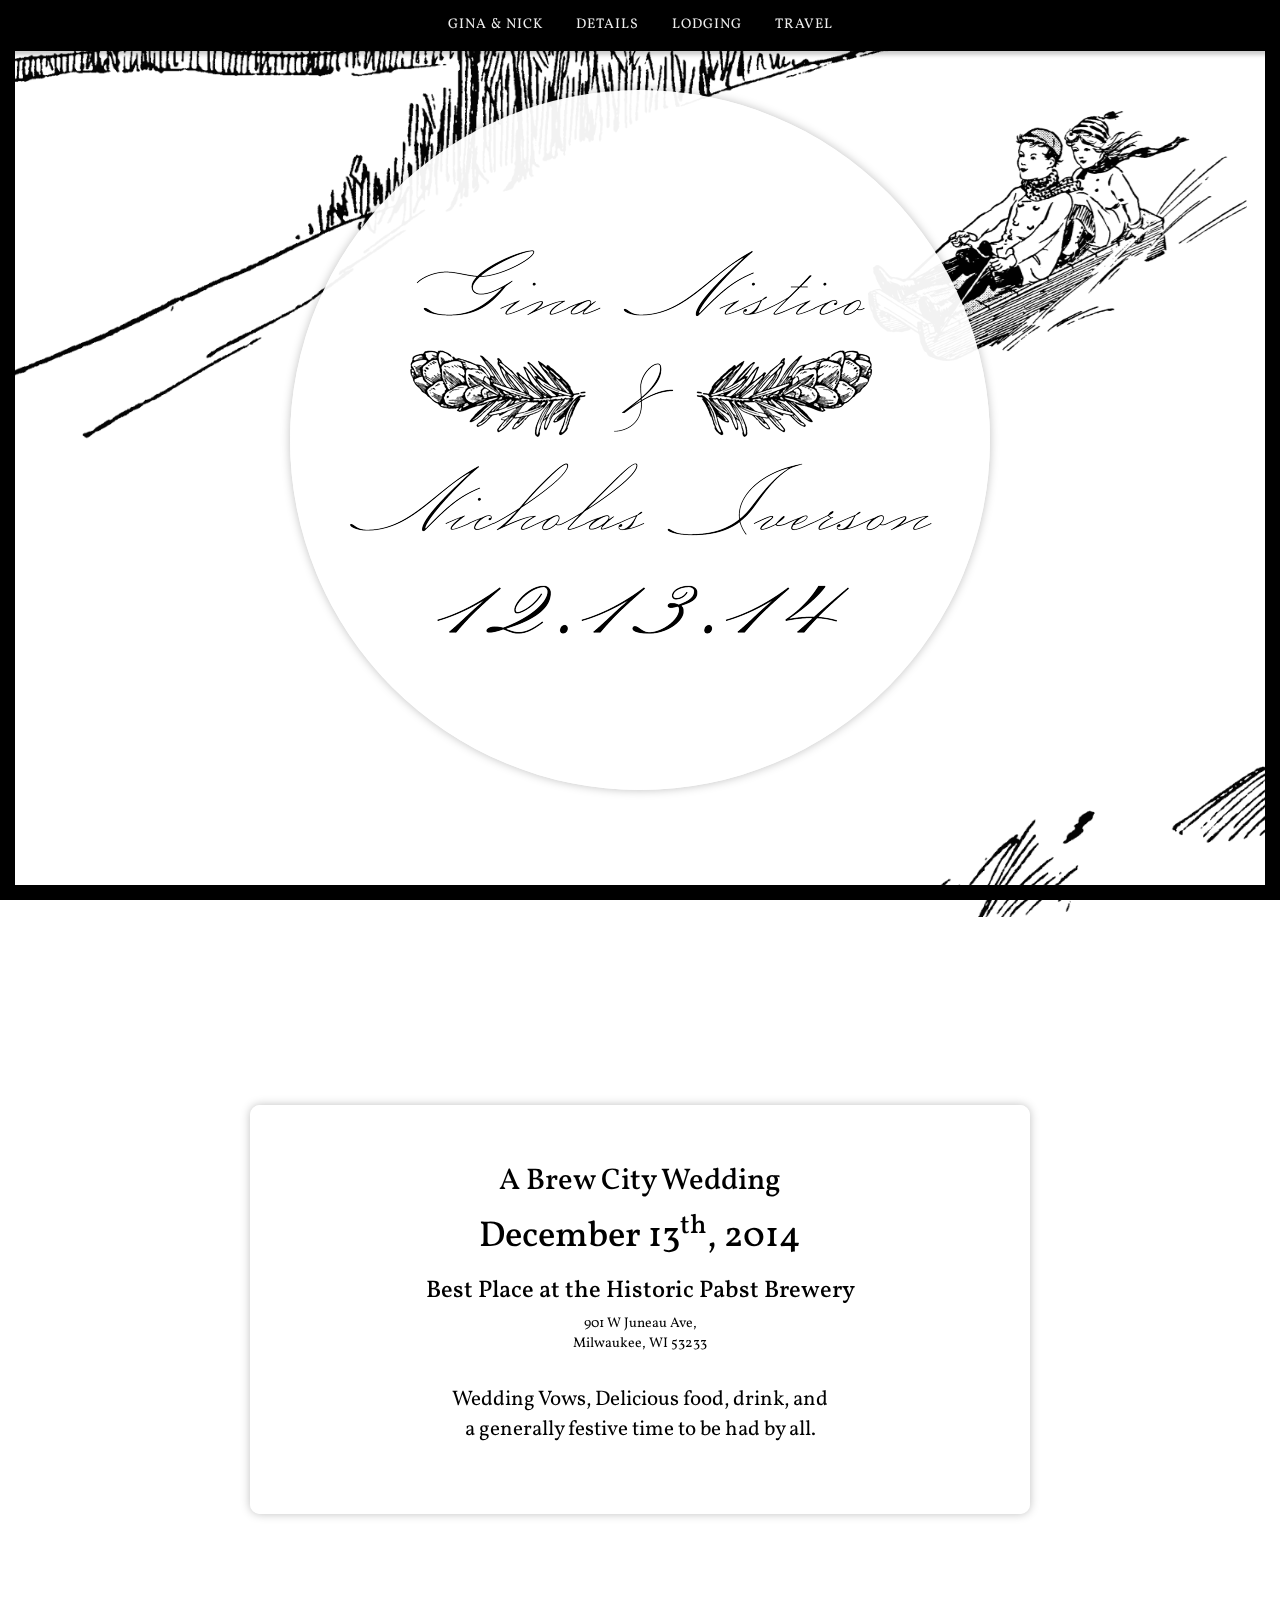
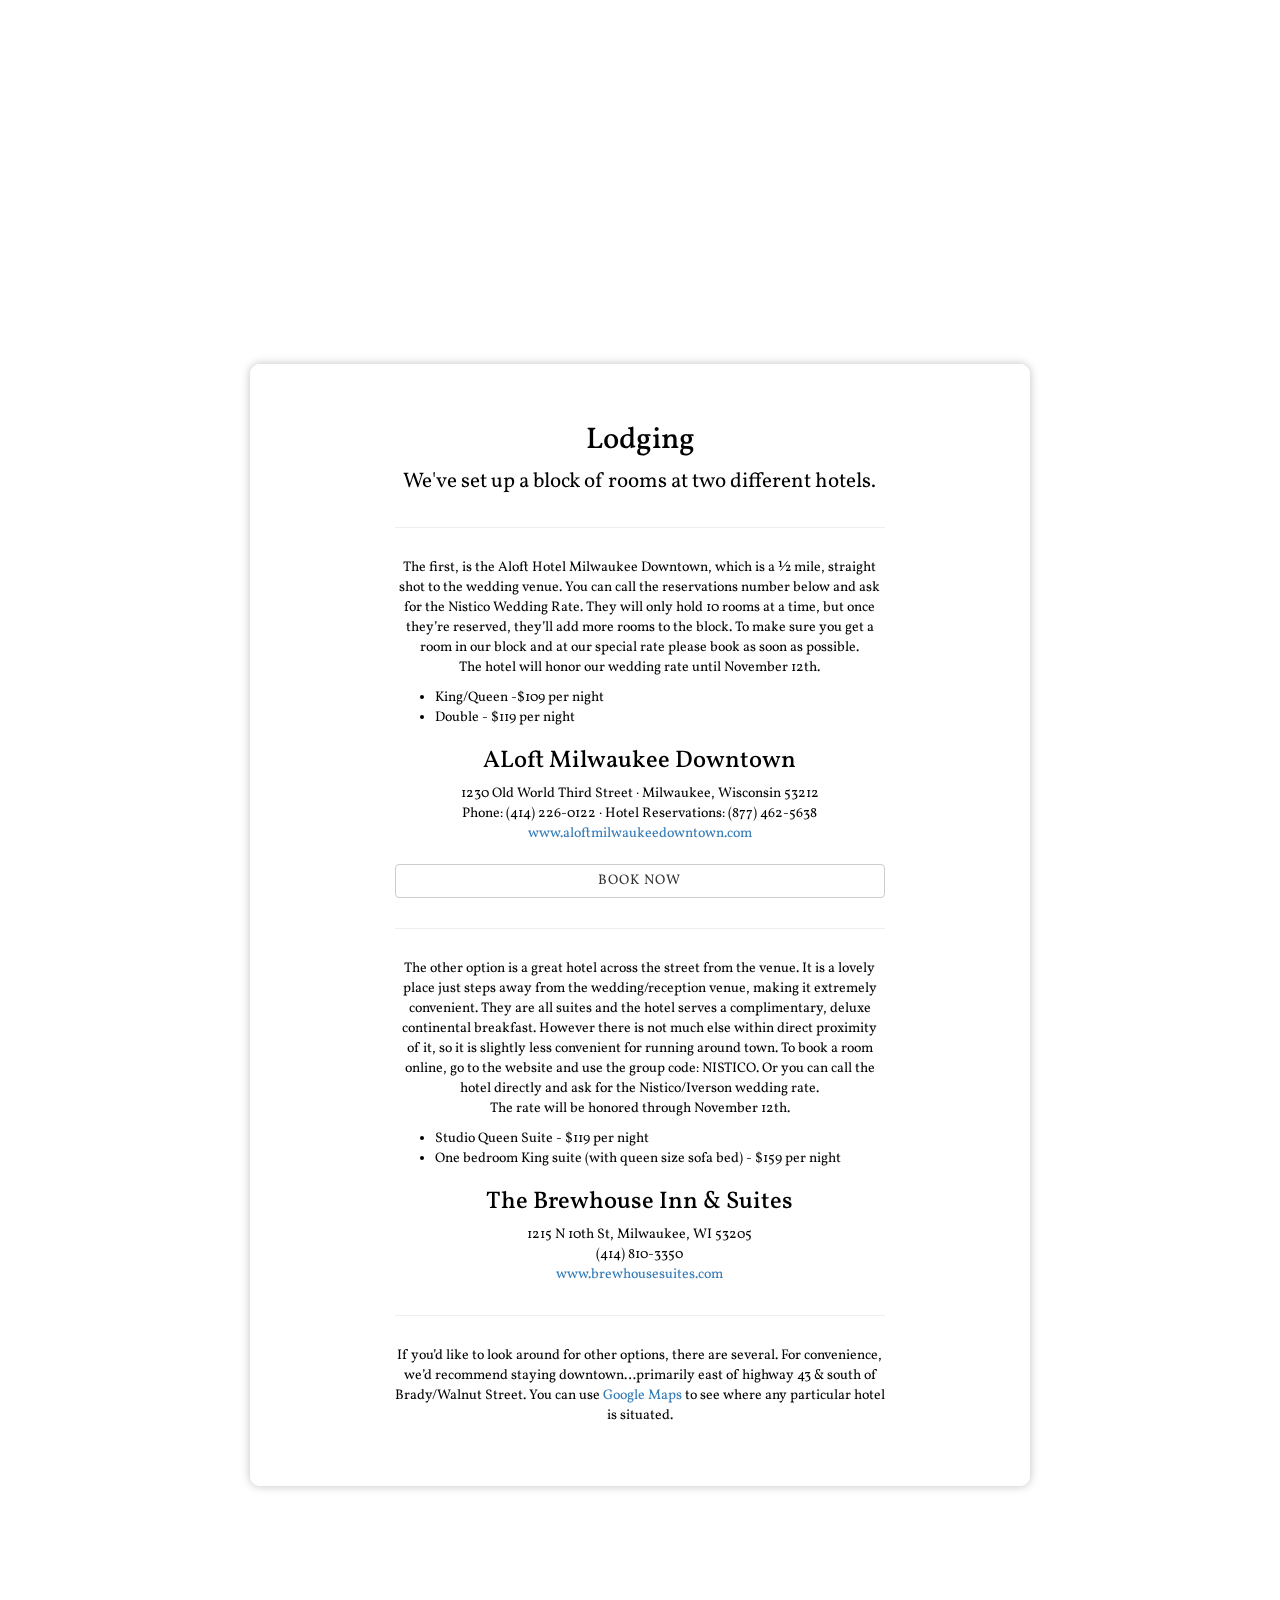
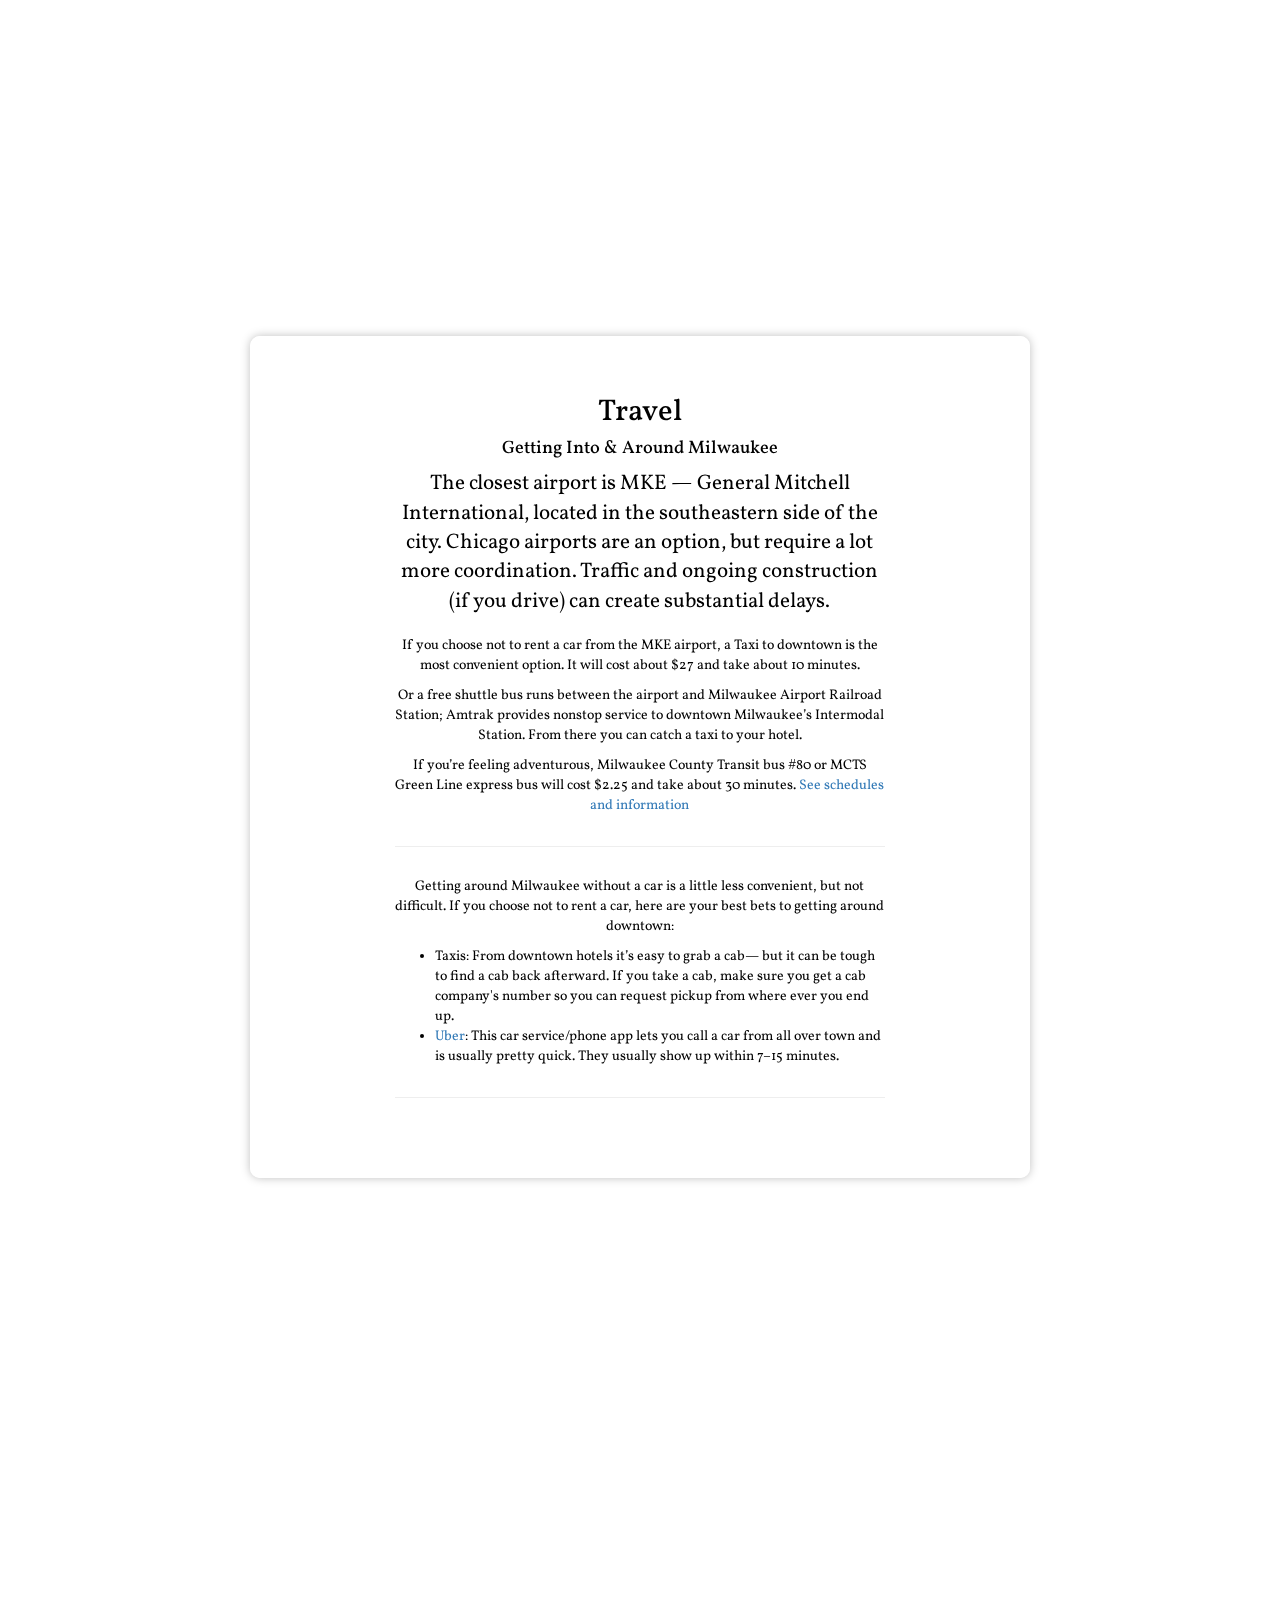
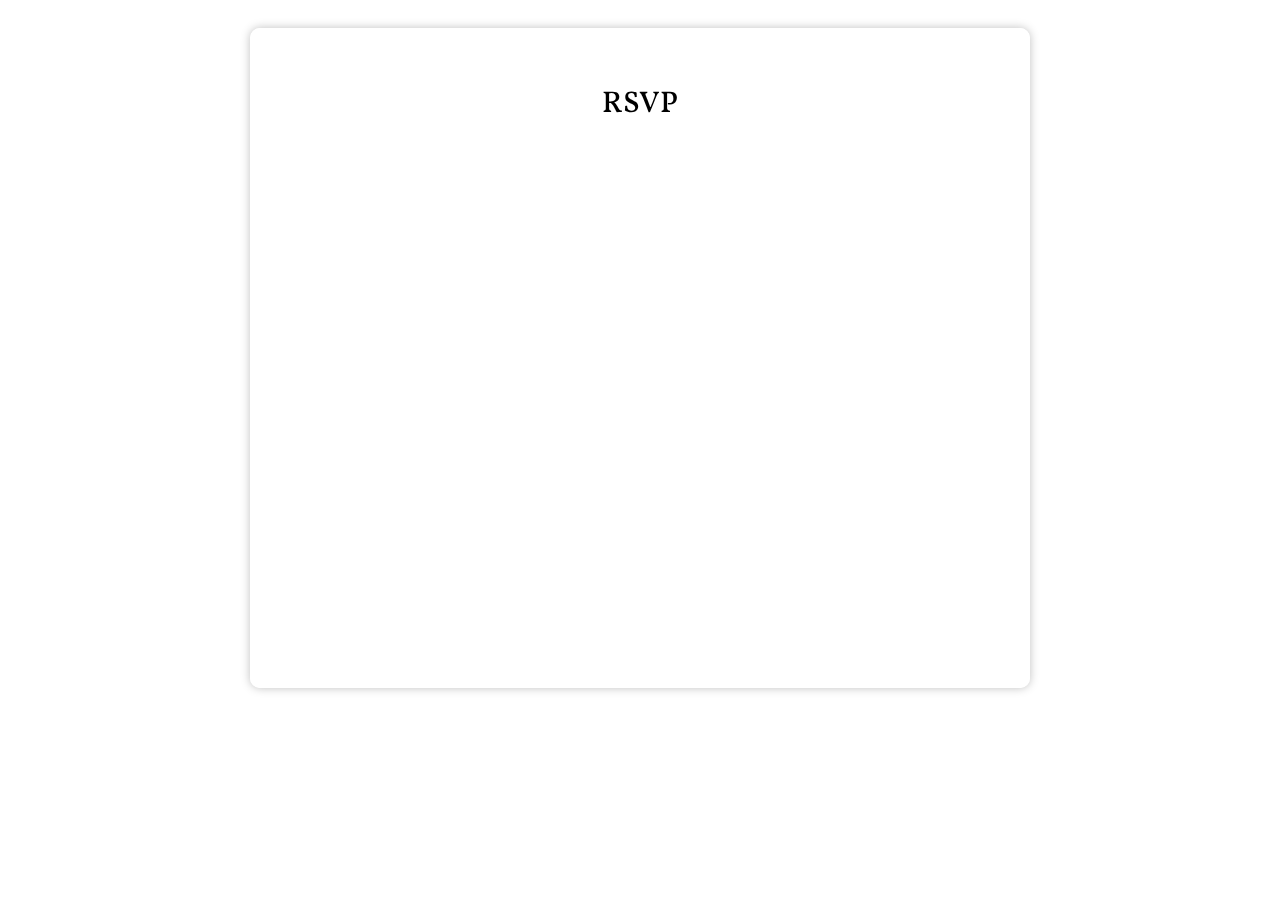
==== commit 99810616: "add basic RSVP form" ====
--- a/index.html
+++ b/index.html
@@ -210,7 +210,6 @@
       <!-- ***********************-->
       <!-- RSVP -->
       <!-- ***********************-->
-<!--
       <section id="rsvp">
         <div class="container">
           <div class="row">
@@ -218,37 +217,13 @@
             <div class="card col-xs-12 col-sm-10 col-sm-offset-1 col-md-8 col-md-offset-2">
               <h2>RSVP</h2>
 
-              <div class="row">
-                <div class="col-xs-12 col-sm-10 col-sm-offset-1 col-md-8 col-md-offset-2 pad-top">
-
-                  <div id="wufoo-x1co1v1m1ug3igr">
-                    Fill out my <a href="https://ookb.wufoo.com/forms/x1co1v1m1ug3igr">online form</a>.
-                  </div>
-                  <script type="text/javascript">var x1co1v1m1ug3igr;(function(d, t) {
-                  var s = d.createElement(t), options = {
-                  'userName':'ookb',
-                  'formHash':'x1co1v1m1ug3igr',
-                  'autoResize':true,
-                  'height':'876',
-                  'async':true,
-                  'host':'wufoo.com',
-                  'header':'show',
-                  'ssl':true};
-                  s.src = ('https:' == d.location.protocol ? 'https://' : 'http://') + 'wufoo.com/scripts/embed/form.js';
-                  s.onload = s.onreadystatechange = function() {
-                  var rs = this.readyState; if (rs) if (rs != 'complete') if (rs != 'loaded') return;
-                  try { x1co1v1m1ug3igr = new WufooForm();x1co1v1m1ug3igr.initialize(options);x1co1v1m1ug3igr.display(); } catch (e) {}};
-                  var scr = d.getElementsByTagName(t)[0], par = scr.parentNode; par.insertBefore(s, scr);
-                  })(document, 'script');</script>
-
-                </div>
-              </div>
+<iframe src="https://docs.google.com/forms/d/1tE5CUrsODaW4fH0TgAQCTXXF_vbN9b2b8eMH_ErwY8c/viewform?embedded=true" width="760" height="500" frameborder="0" marginheight="0" marginwidth="0">Loading...</iframe>
+  <!-- I'll get the actual code and make this look nicer... when I get a sec -->
 
             </div>
           </div>
         </div>
       </section>
--->
 
       <!-- ***********************-->
       <!-- Contact -->
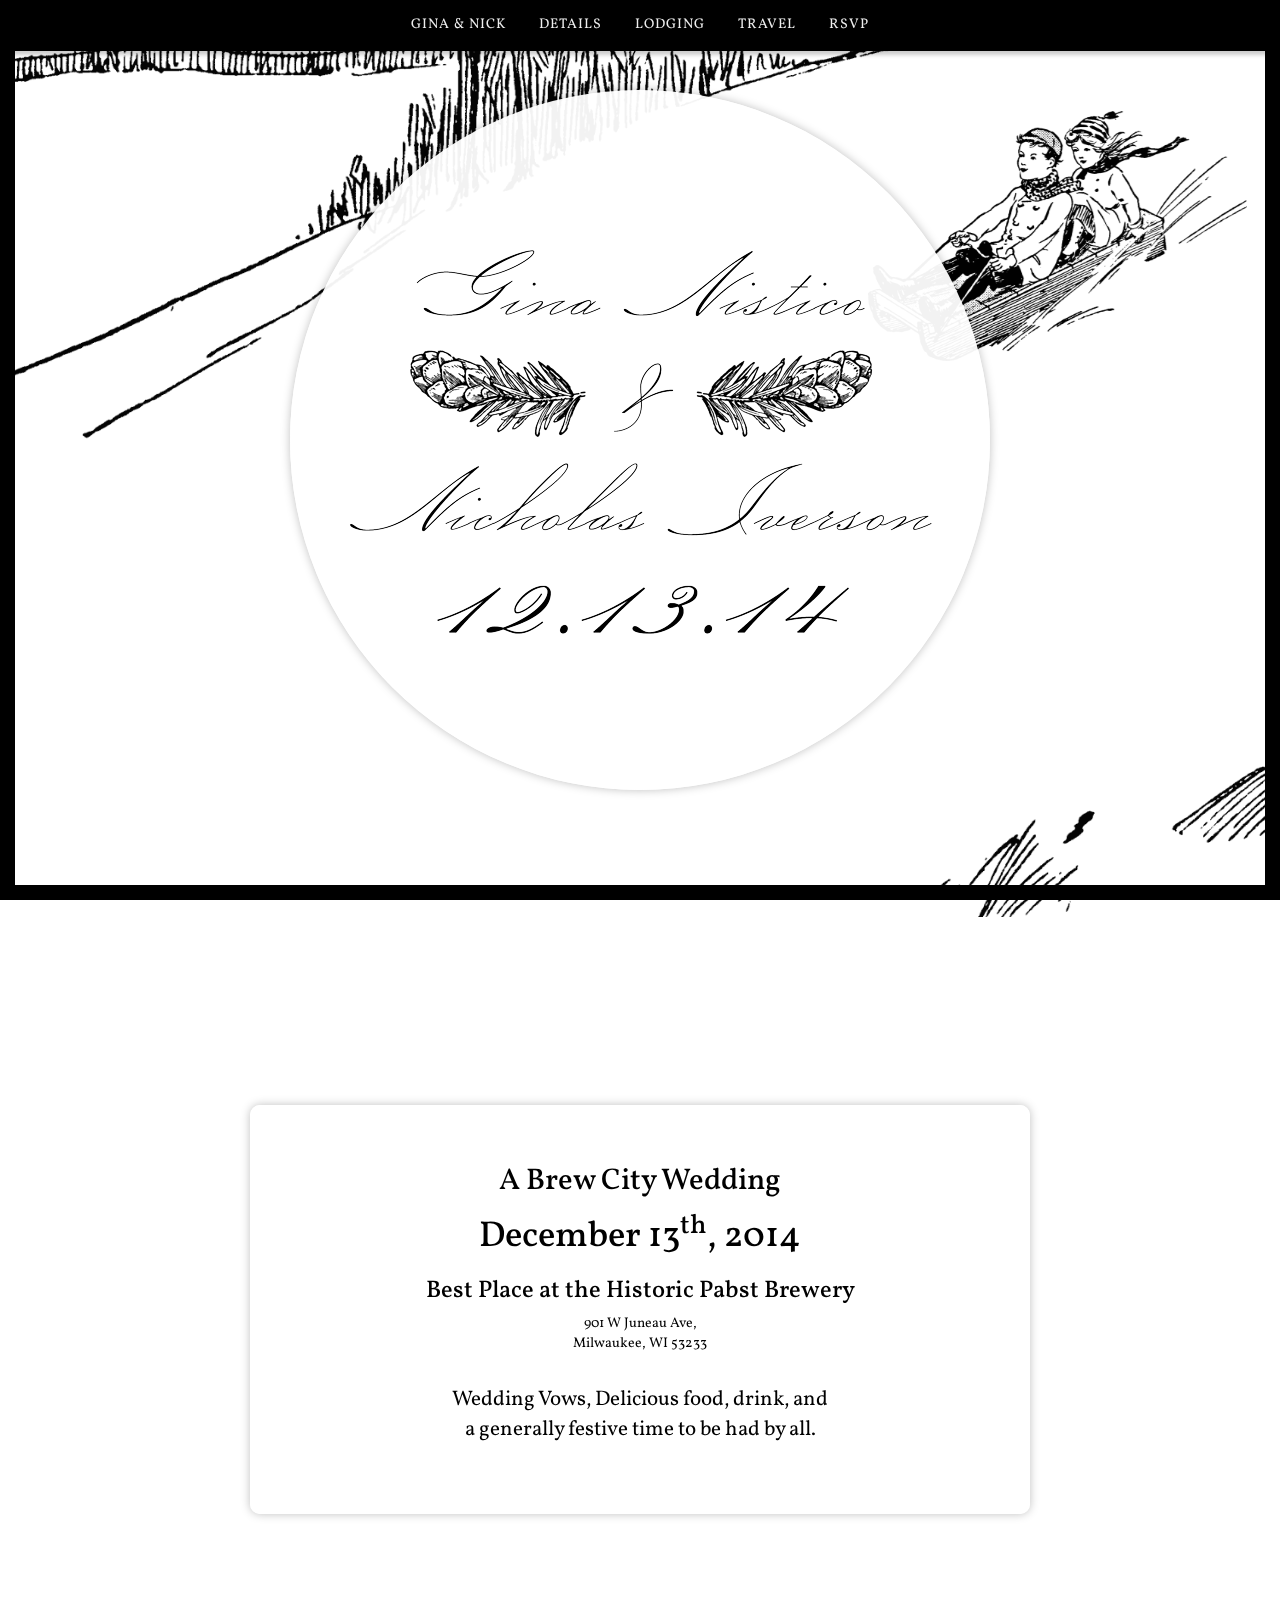
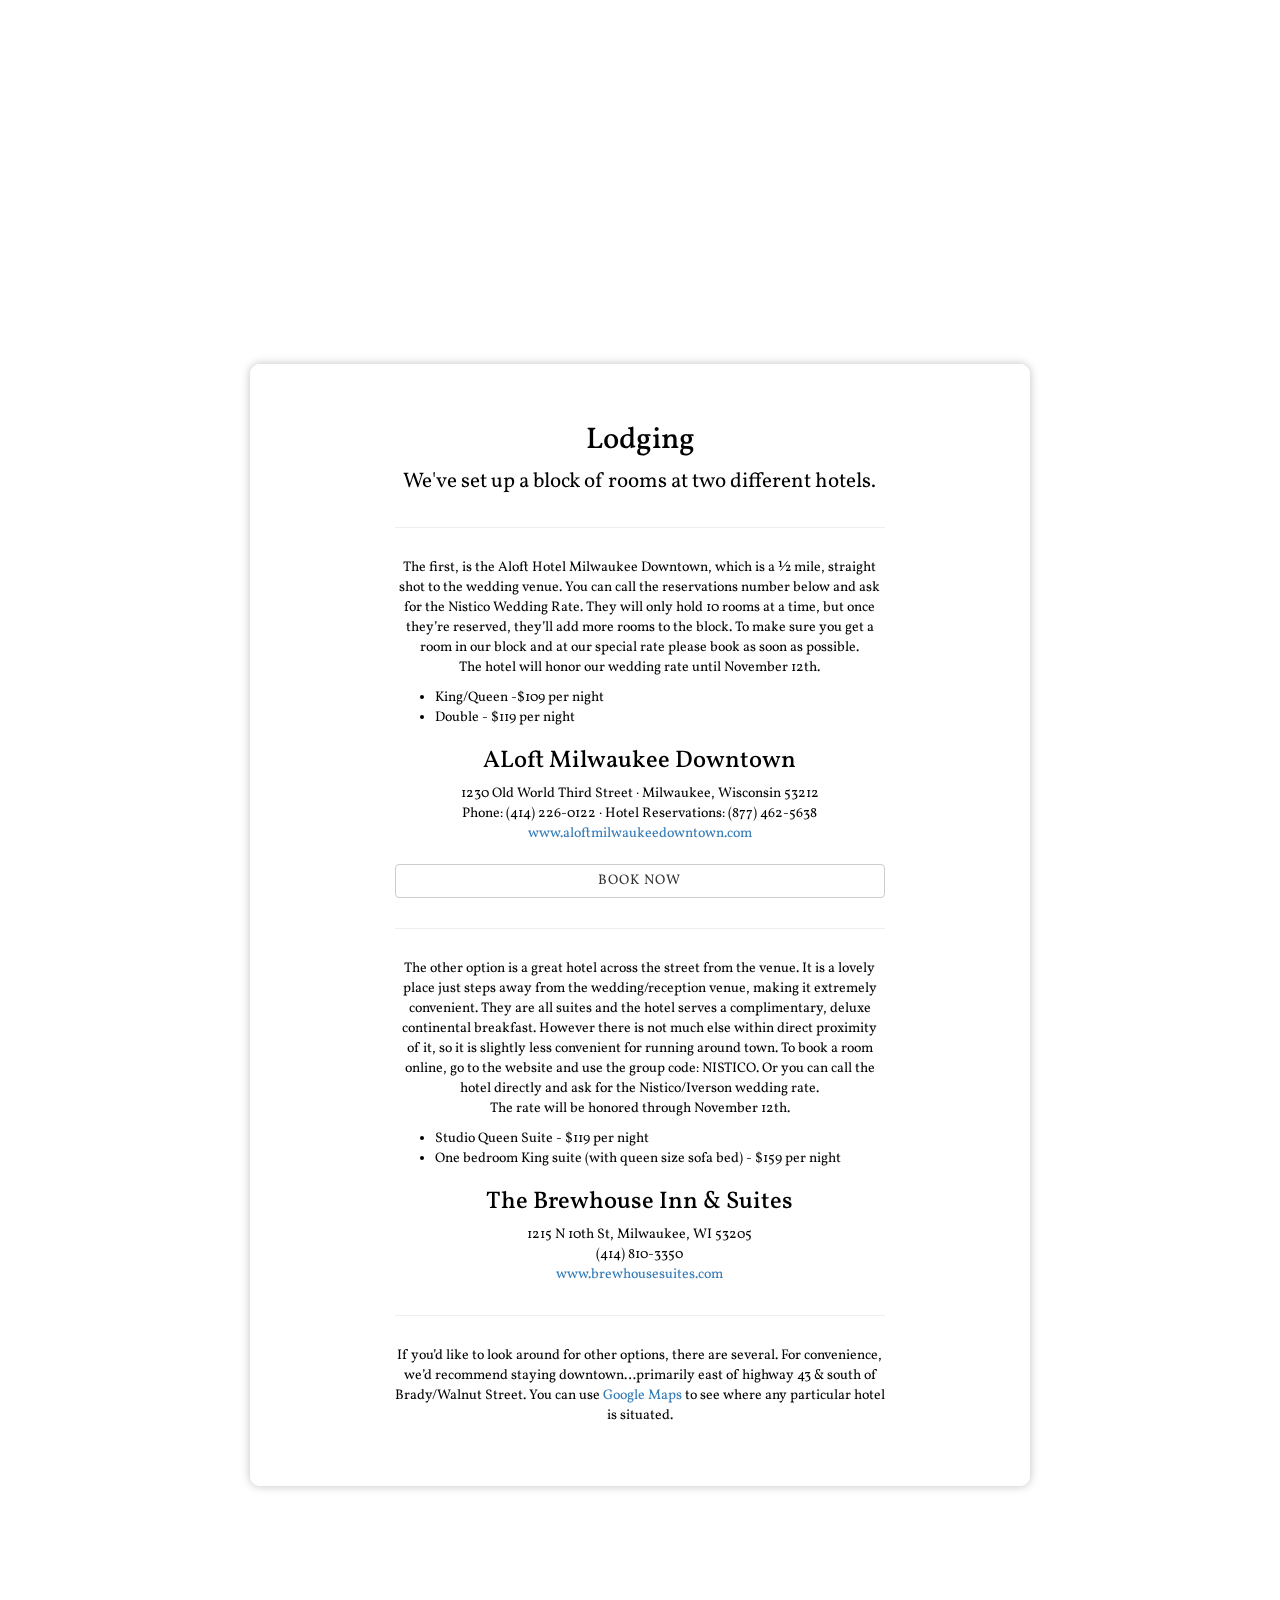
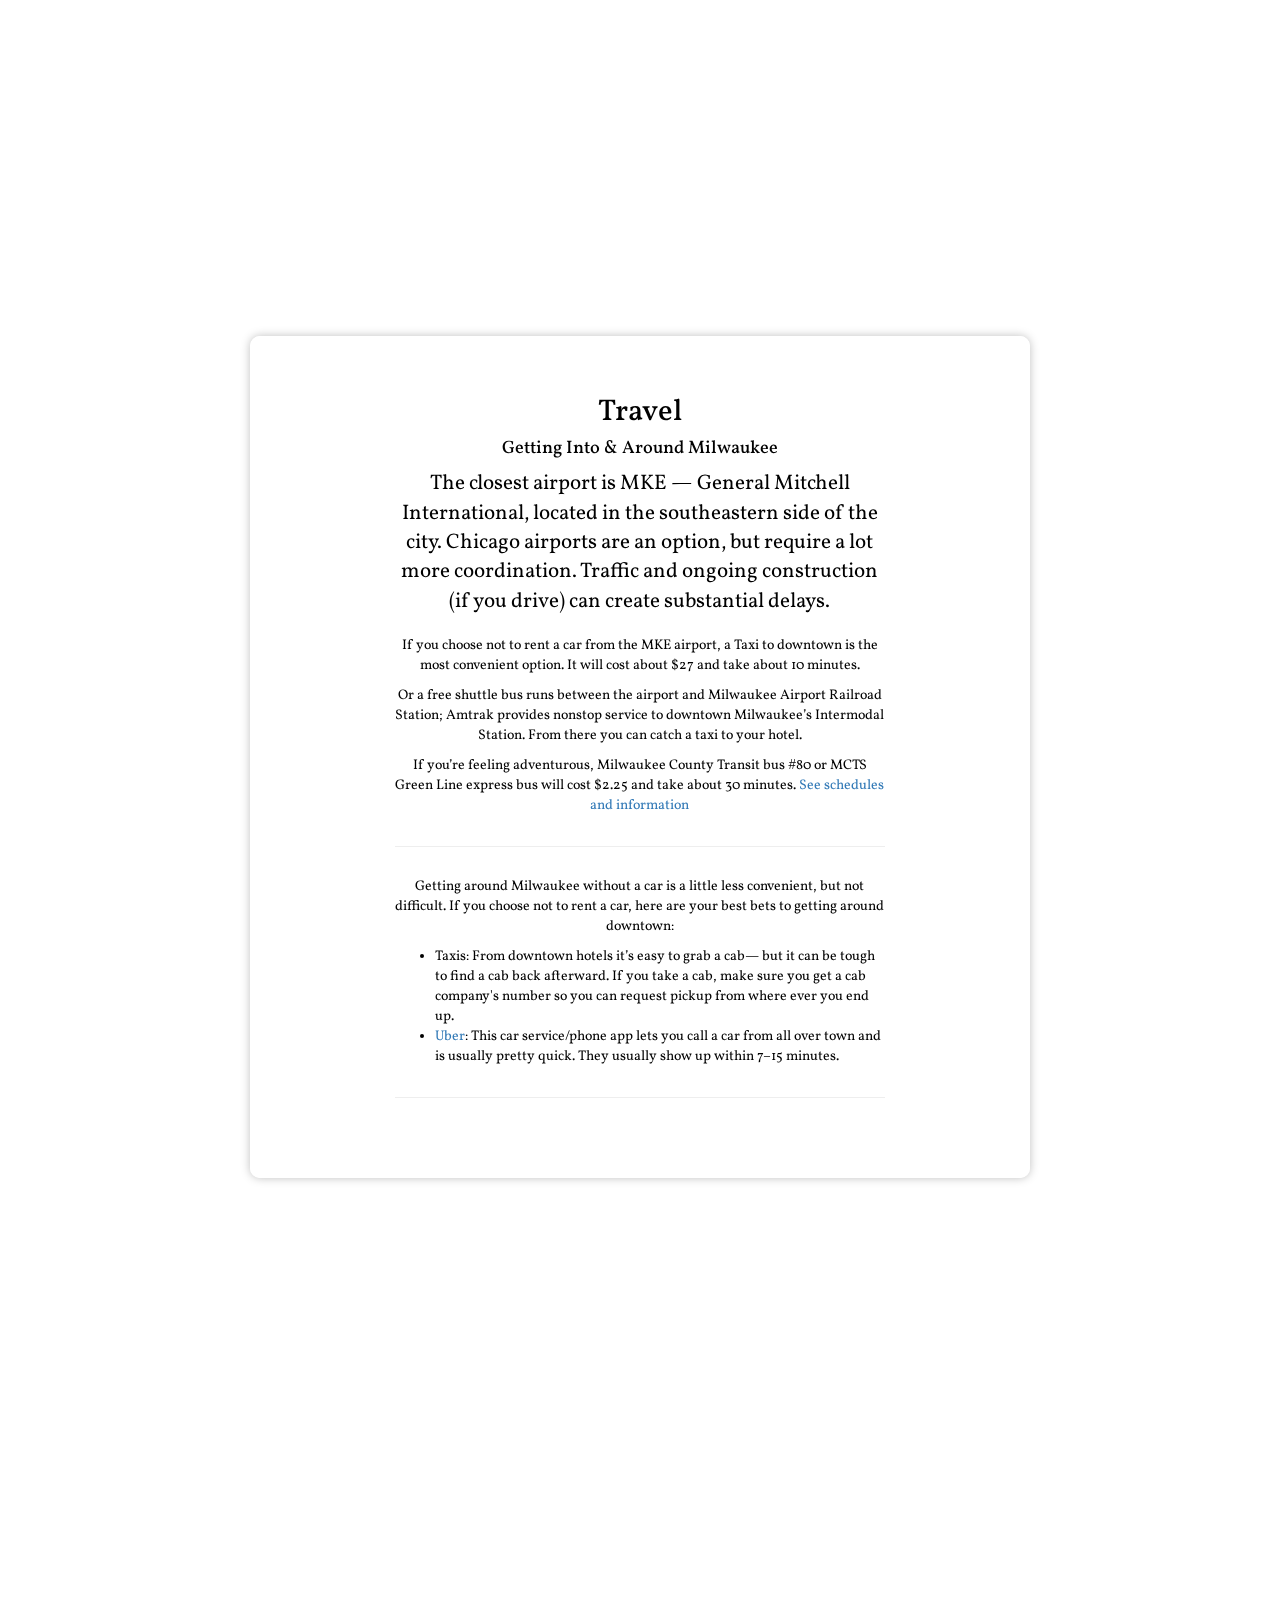
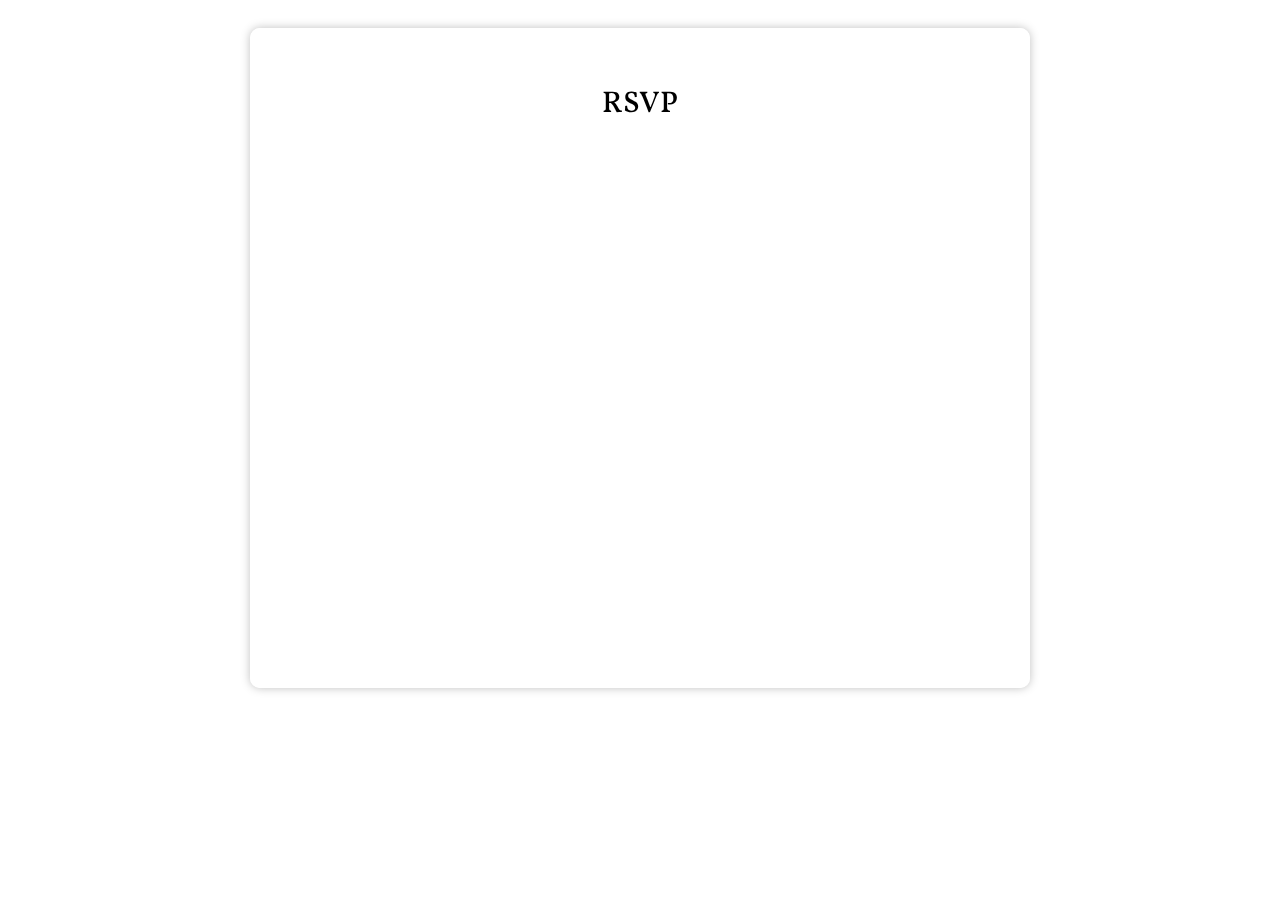
==== commit 8f9494f5: "un comment RSVP link" ====
--- a/index.html
+++ b/index.html
@@ -48,7 +48,7 @@
               <li><a href="#details">Details</a></li>
               <li><a href="#stay">Lodging</a></li>
               <li><a href="#travel">Travel</a></li>
-<!--               <li><a href="#rsvp">RSVP</a></li> -->
+              <li><a href="#rsvp">RSVP</a></li>
 <!--               <li><a href="#contact">Contact</a></li> -->
 <!--               <li><a href="#registry">Registry</a></li> -->
             </ul>
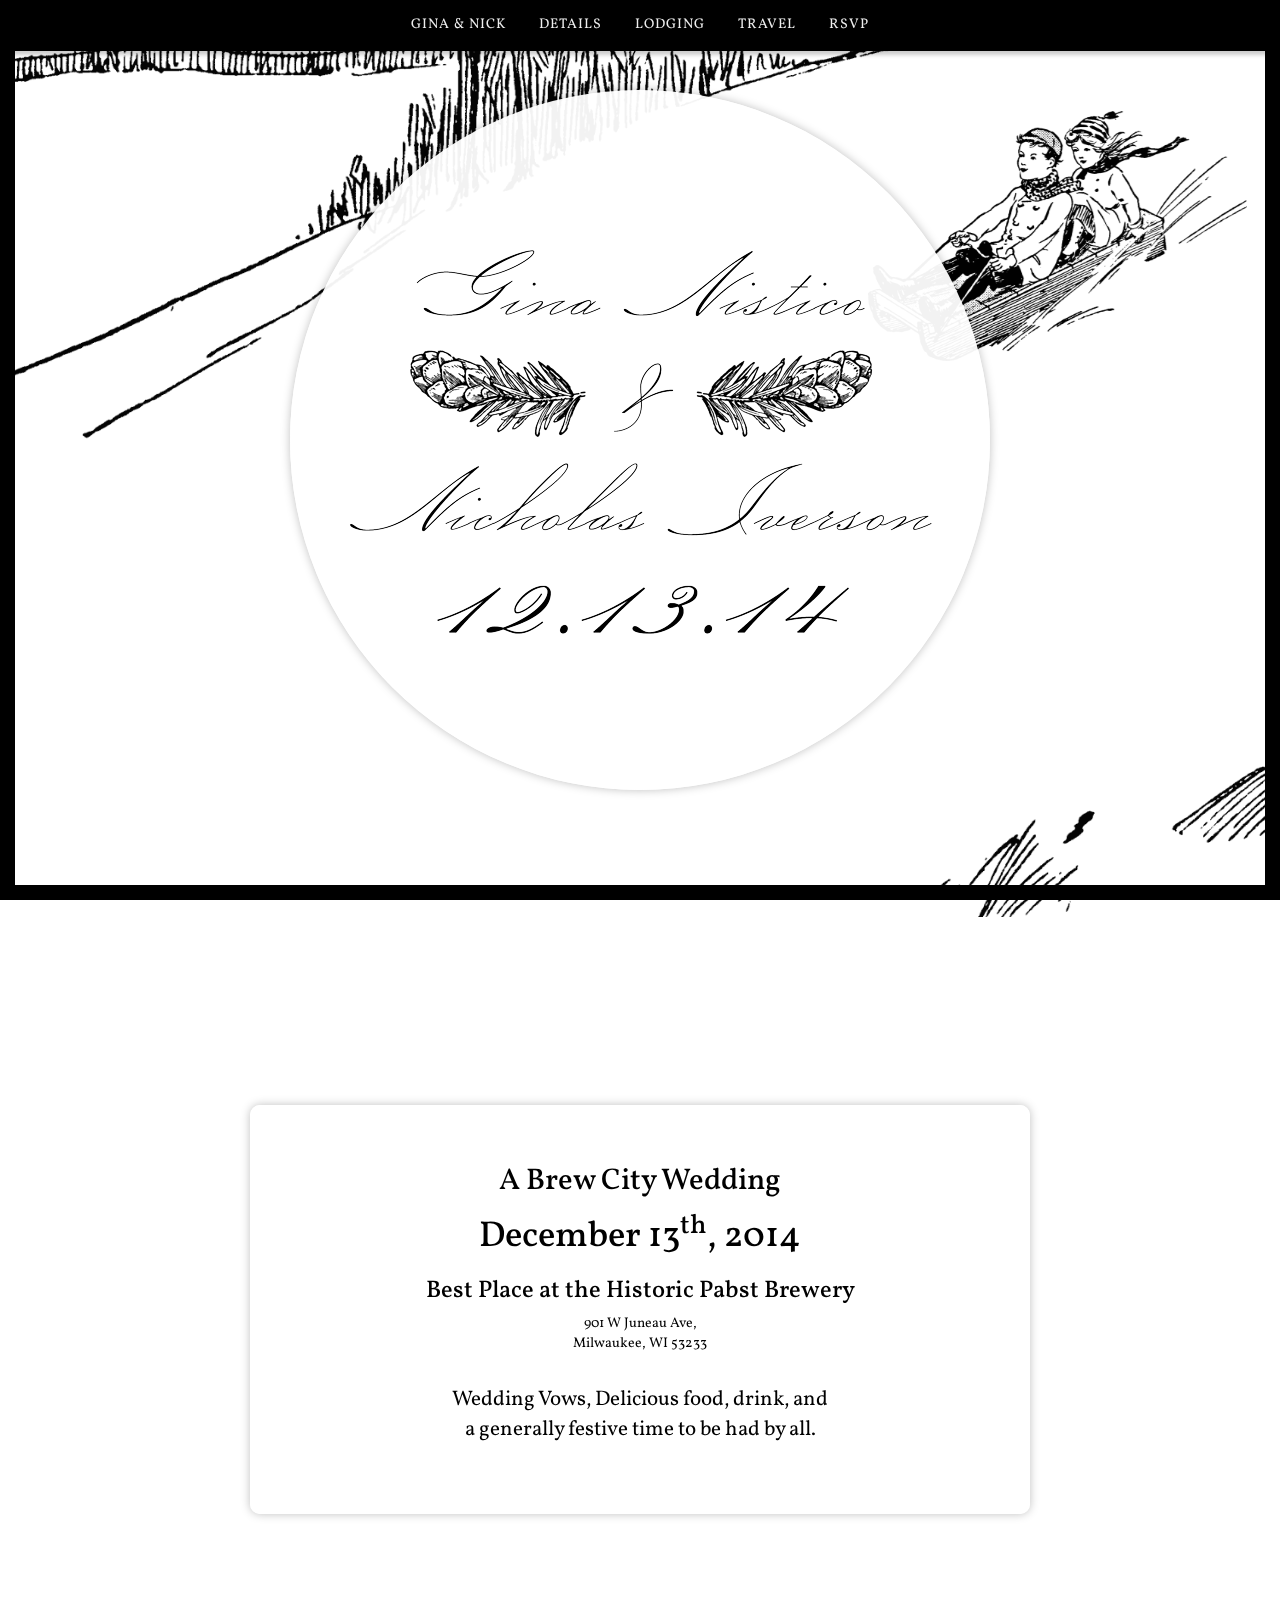
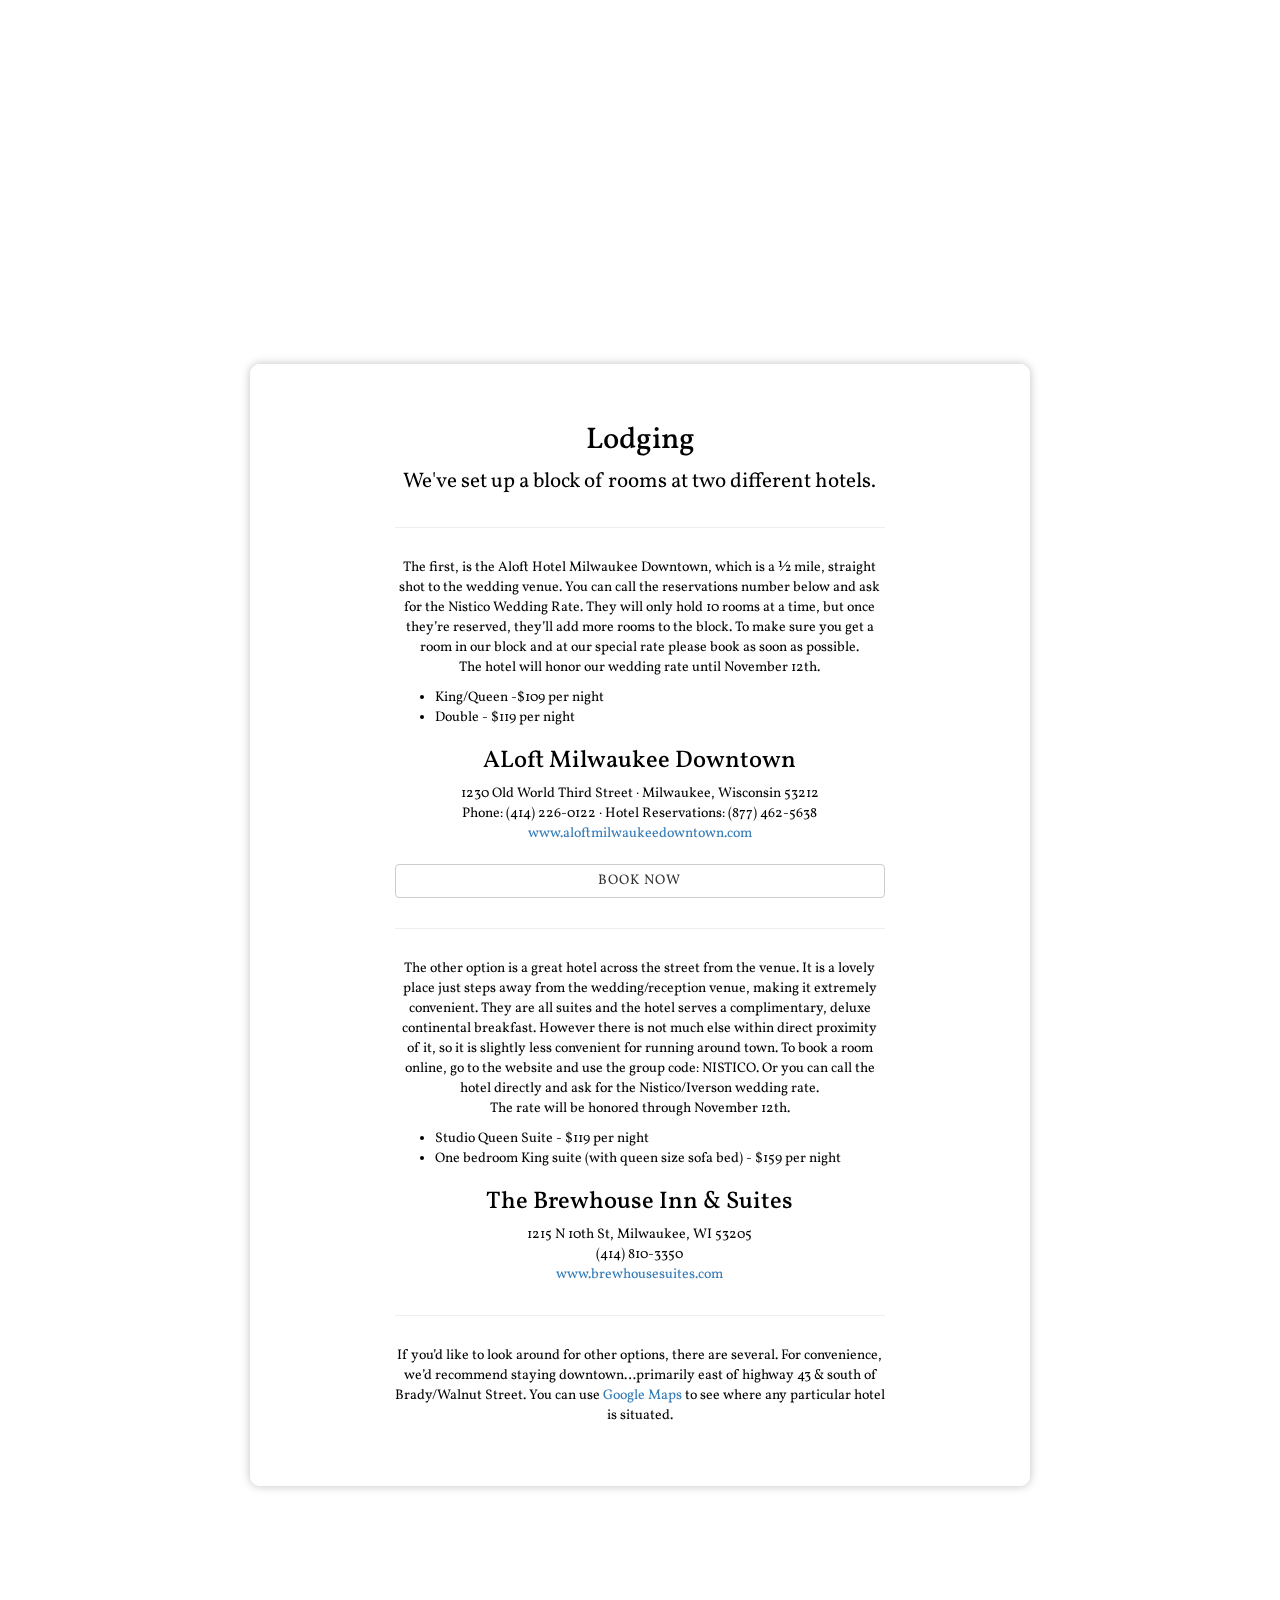
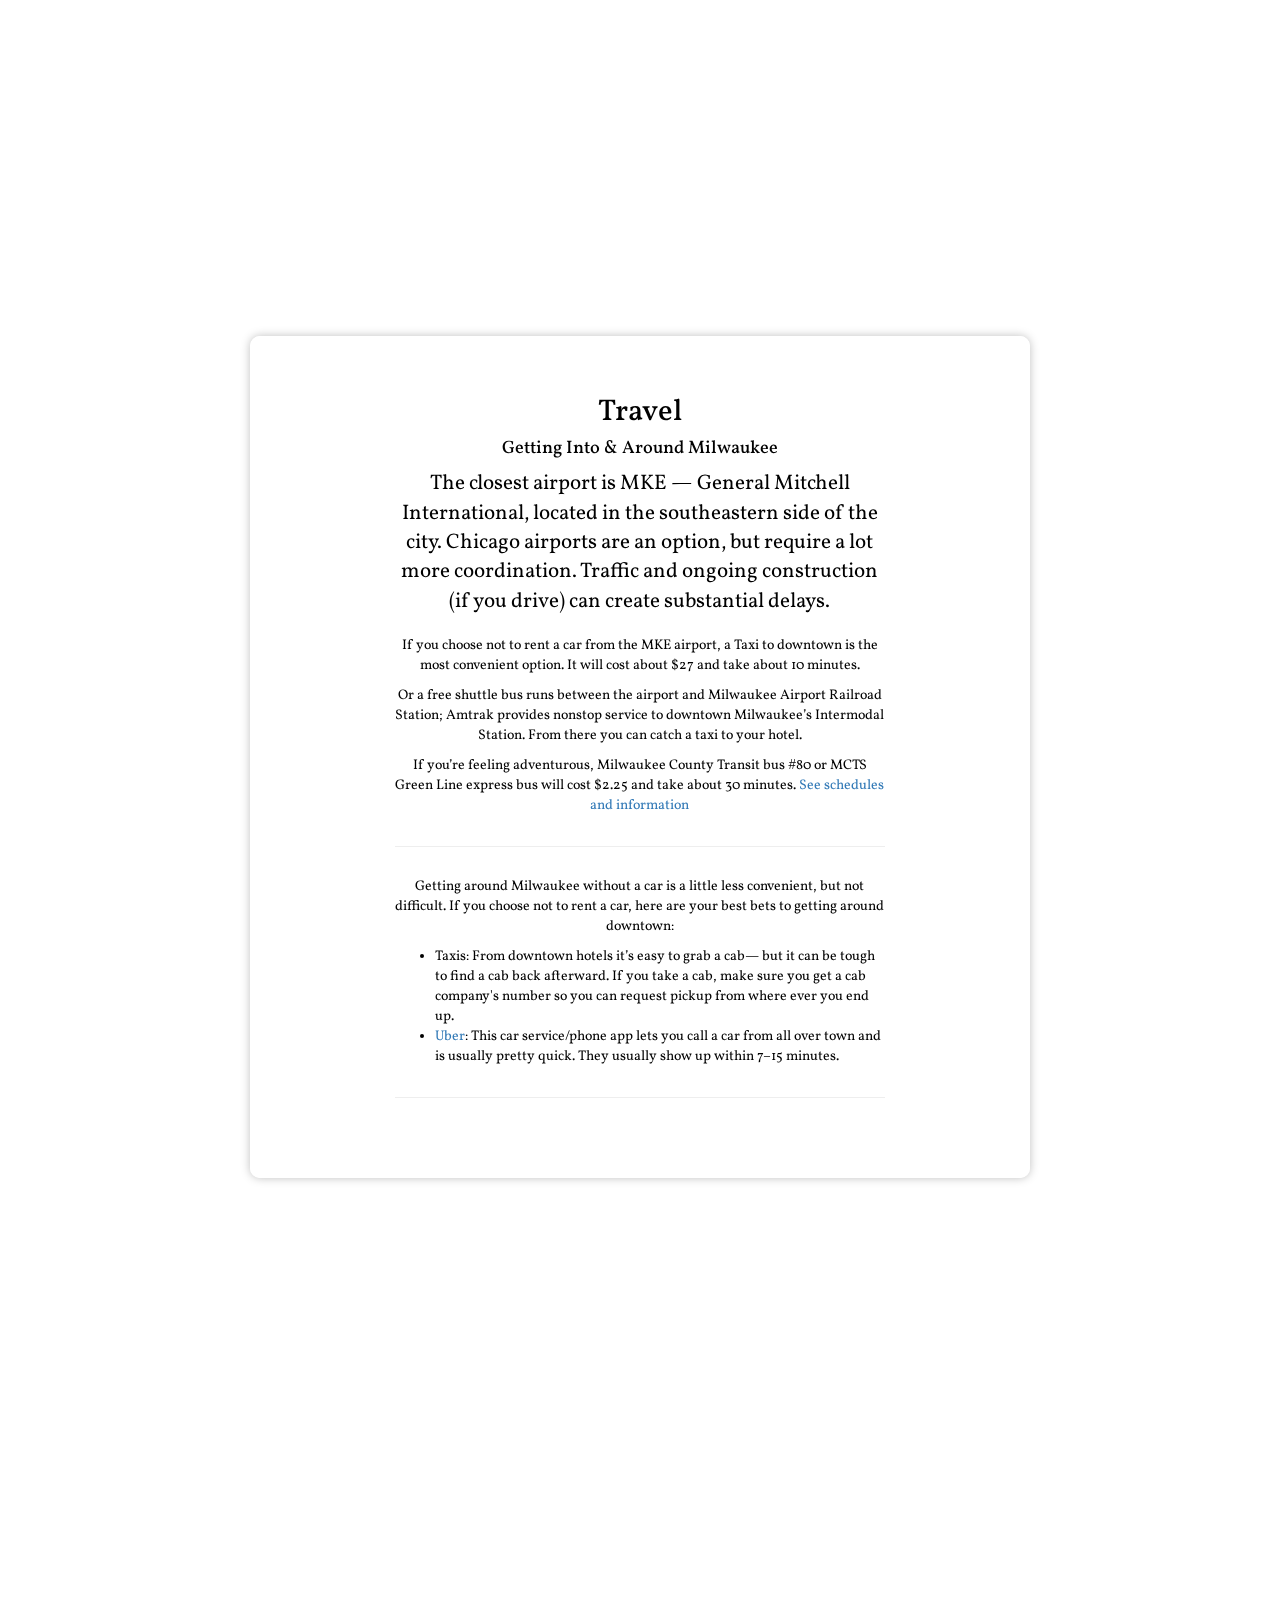
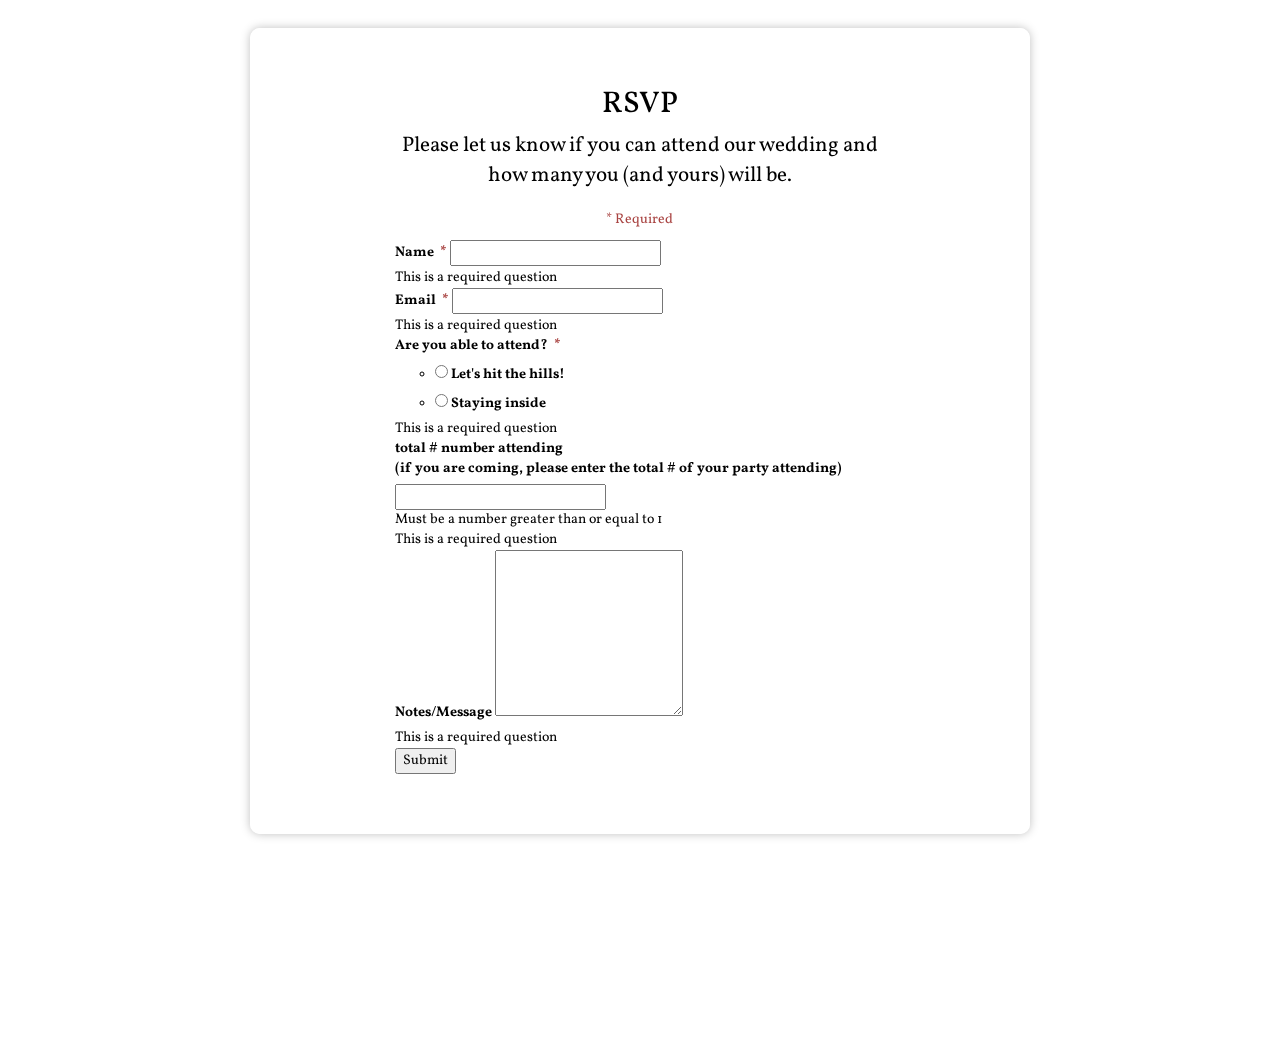
==== commit 2db16984: "customizing RSVP fields to match site" ====
--- a/index.html
+++ b/index.html
@@ -217,8 +217,82 @@
             <div class="card col-xs-12 col-sm-10 col-sm-offset-1 col-md-8 col-md-offset-2">
               <h2>RSVP</h2>
 
-<iframe src="https://docs.google.com/forms/d/1tE5CUrsODaW4fH0TgAQCTXXF_vbN9b2b8eMH_ErwY8c/viewform?embedded=true" width="760" height="500" frameborder="0" marginheight="0" marginwidth="0">Loading...</iframe>
-  <!-- I'll get the actual code and make this look nicer... when I get a sec -->
+              <div class="row">
+                <div class="col-xs-12 col-sm-10 col-sm-offset-1 col-md-8 col-md-offset-2">
+                  <p class="lead">Please let us know if you can attend our wedding and how many you (and yours) will be.</p>
+                  <p class="text-danger">* Required</p>
+
+    <!-- <iframe src="https://docs.google.com/forms/d/1tE5CUrsODaW4fH0TgAQCTXXF_vbN9b2b8eMH_ErwY8c/viewform?embedded=true" width="760" height="500" frameborder="0" marginheight="0" marginwidth="0">Loading...</iframe> -->
+      <!-- I'll get the actual code and make this look nicer... when I get a sec -->
+
+                  <div class="ss-form text-left">
+                    <form action="https://docs.google.com/forms/d/1tE5CUrsODaW4fH0TgAQCTXXF_vbN9b2b8eMH_ErwY8c/formResponse?embedded=true" method="POST" id="ss-form" target="_self" onsubmit=""><ol role="list" class="ss-question-list" style="padding-left: 0">
+                      <div class="ss-form-question errorbox-good" role="listitem">
+                        <div dir="ltr" class="ss-item ss-item-required ss-text">
+                          <div class="ss-form-entry">
+                            <label class="ss-q-item-label" for="entry_1609929858">
+                              <div class="ss-q-title">Name
+                                <label for="itemView.getDomIdToLabel()" aria-label="(Required field)"></label>
+                                <span class="text-danger">*</span>
+                              </div>
+                              <div class="ss-q-help ss-secondary-text" dir="ltr"></div>
+                            </label>
+                            <input type="text" name="entry.1609929858" value="" class="ss-q-short" id="entry_1609929858" dir="auto" aria-label="Name  " aria-required="true" required="" title="">
+                            <div class="error-message" id="461139419_errorMessage"></div>
+                            <div class="required-message">This is a required question</div>
+                          </div>
+                        </div>
+                      </div>
+                      <div class="ss-form-question errorbox-good" role="listitem">
+                      <div dir="ltr" class="ss-item ss-item-required ss-text"><div class="ss-form-entry">
+                      <label class="ss-q-item-label" for="entry_2048680811"><div class="ss-q-title">Email
+                      <label for="itemView.getDomIdToLabel()" aria-label="(Required field)"></label>
+                      <span class="text-danger">*</span></div>
+                      <div class="ss-q-help ss-secondary-text" dir="ltr"></div></label>
+                      <input type="text" name="entry.2048680811" value="" class="ss-q-short" id="entry_2048680811" dir="auto" aria-label="Email  " aria-required="true" required="" title="">
+                      <div class="error-message" id="1470199045_errorMessage"></div>
+                      <div class="required-message">This is a required question</div>
+                      </div></div></div> <div class="ss-form-question errorbox-good" role="listitem">
+                      <div dir="ltr" class="ss-item ss-item-required ss-radio"><div class="ss-form-entry">
+                      <label class="ss-q-item-label" for="entry_1833842673"><div class="ss-q-title">Are you able to attend?
+                      <label for="itemView.getDomIdToLabel()" aria-label="(Required field)"></label>
+                      <span class="text-danger">*</span></div>
+                      <div class="ss-q-help ss-secondary-text" dir="ltr"></div></label>
+                      <ul class="ss-choices" role="radiogroup" aria-label="Are you able to attend?  "><li class="ss-choice-item"><label><span class="ss-choice-item-control goog-inline-block"><input type="radio" name="entry.427640057" value="Let's hit the hills!" id="group_427640057_1" role="radio" class="ss-q-radio" aria-label="Let's hit the hills!" required="" aria-required="true"></span>
+                      <span class="ss-choice-label">Let's hit the hills!</span>
+                      </label></li> <li class="ss-choice-item"><label><span class="ss-choice-item-control goog-inline-block"><input type="radio" name="entry.427640057" value="Staying inside" id="group_427640057_2" role="radio" class="ss-q-radio" aria-label="Staying inside" required="" aria-required="true"></span>
+                      <span class="ss-choice-label">Staying inside</span>
+                      </label></li></ul>
+                      <div class="error-message" id="1833842673_errorMessage"></div>
+                      <div class="required-message">This is a required question</div></div></div></div> <div class="ss-form-question errorbox-good" role="listitem">
+                      <div dir="ltr" class="ss-item  ss-text"><div class="ss-form-entry">
+                      <label class="ss-q-item-label" for="entry_1325248412"><div class="ss-q-title">total # number attending
+                      </div>
+                      <div class="ss-q-help ss-secondary-text" dir="ltr">(if you are coming, please enter the total # of your party attending)</div></label>
+                      <input type="number" name="entry.1325248412" value="" class="ss-q-short" id="entry_1325248412" dir="auto" aria-label="total # number attending (if you are coming, please enter the total # of your party attending) Must be a number greater than or equal to 1" step="any" min="1.0" aria-valuemin="1.0" title="Must be a number greater than or equal to 1">
+                      <div class="error-message" id="531598539_errorMessage">Must be a number greater than or equal to 1</div>
+                      <div class="required-message">This is a required question</div>
+                      </div></div></div> <div class="ss-form-question errorbox-good" role="listitem">
+                      <div dir="ltr" class="ss-item  ss-paragraph-text"><div class="ss-form-entry">
+                      <label class="ss-q-item-label" for="entry_773189195"><div class="ss-q-title">Notes/Message
+                      </div>
+                      <div class="ss-q-help ss-secondary-text" dir="ltr"></div></label>
+                      <textarea name="entry.773189195" rows="8" cols="0" class="ss-q-long" id="entry_773189195" dir="auto" aria-label="Notes/Message  "></textarea>
+                      <div class="error-message" id="969498686_errorMessage"></div>
+                      <div class="required-message">This is a required question</div>
+                      </div></div></div>
+                  <input type="hidden" name="draftResponse" value="[,,&quot;7439935943039407305&quot;]
+                  ">
+                  <input type="hidden" name="pageHistory" value="0">
+
+
+                  <input type="hidden" name="fbzx" value="7439935943039407305">
+
+                  <div class="ss-item ss-navigate">
+                    <input type="submit" name="submit" value="Submit" id="ss-submit" class="jfk-button jfk-button-action ">
+                  </div>
+                </form>
+              </div>
 
             </div>
           </div>
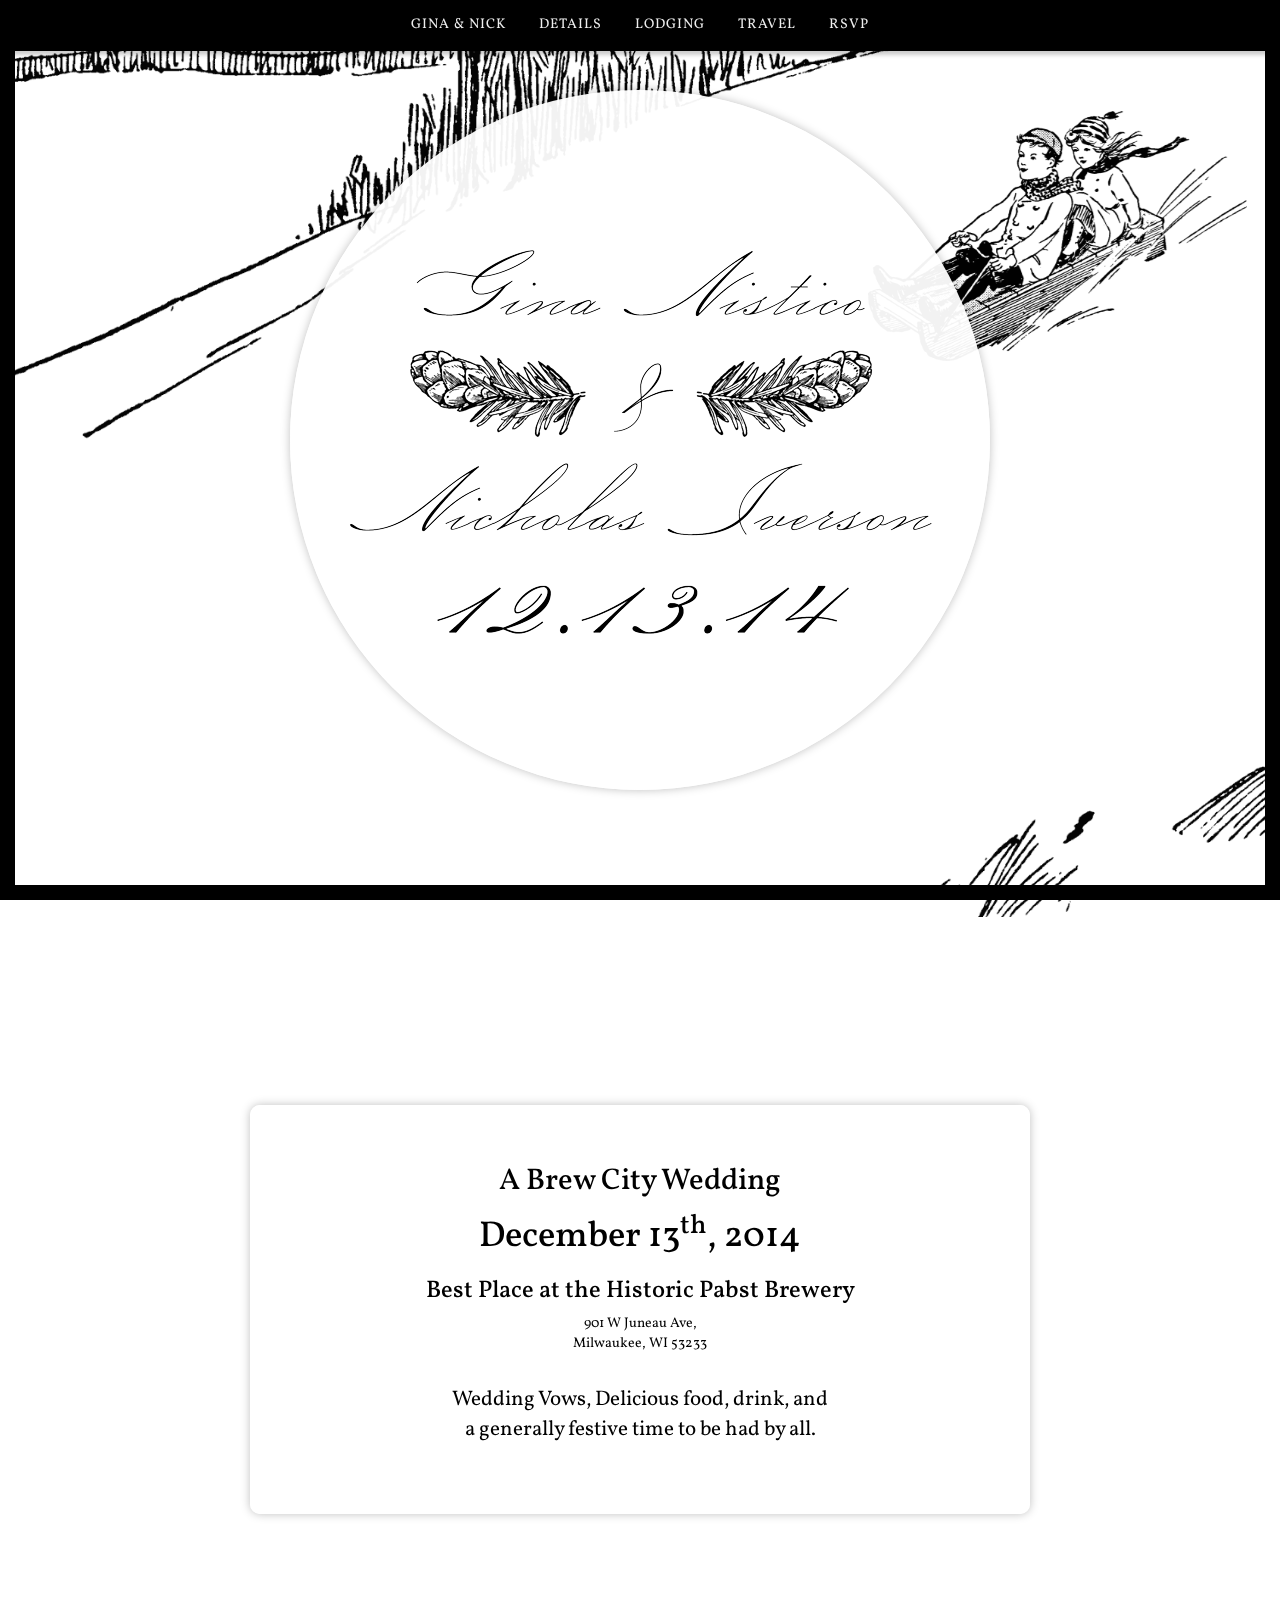
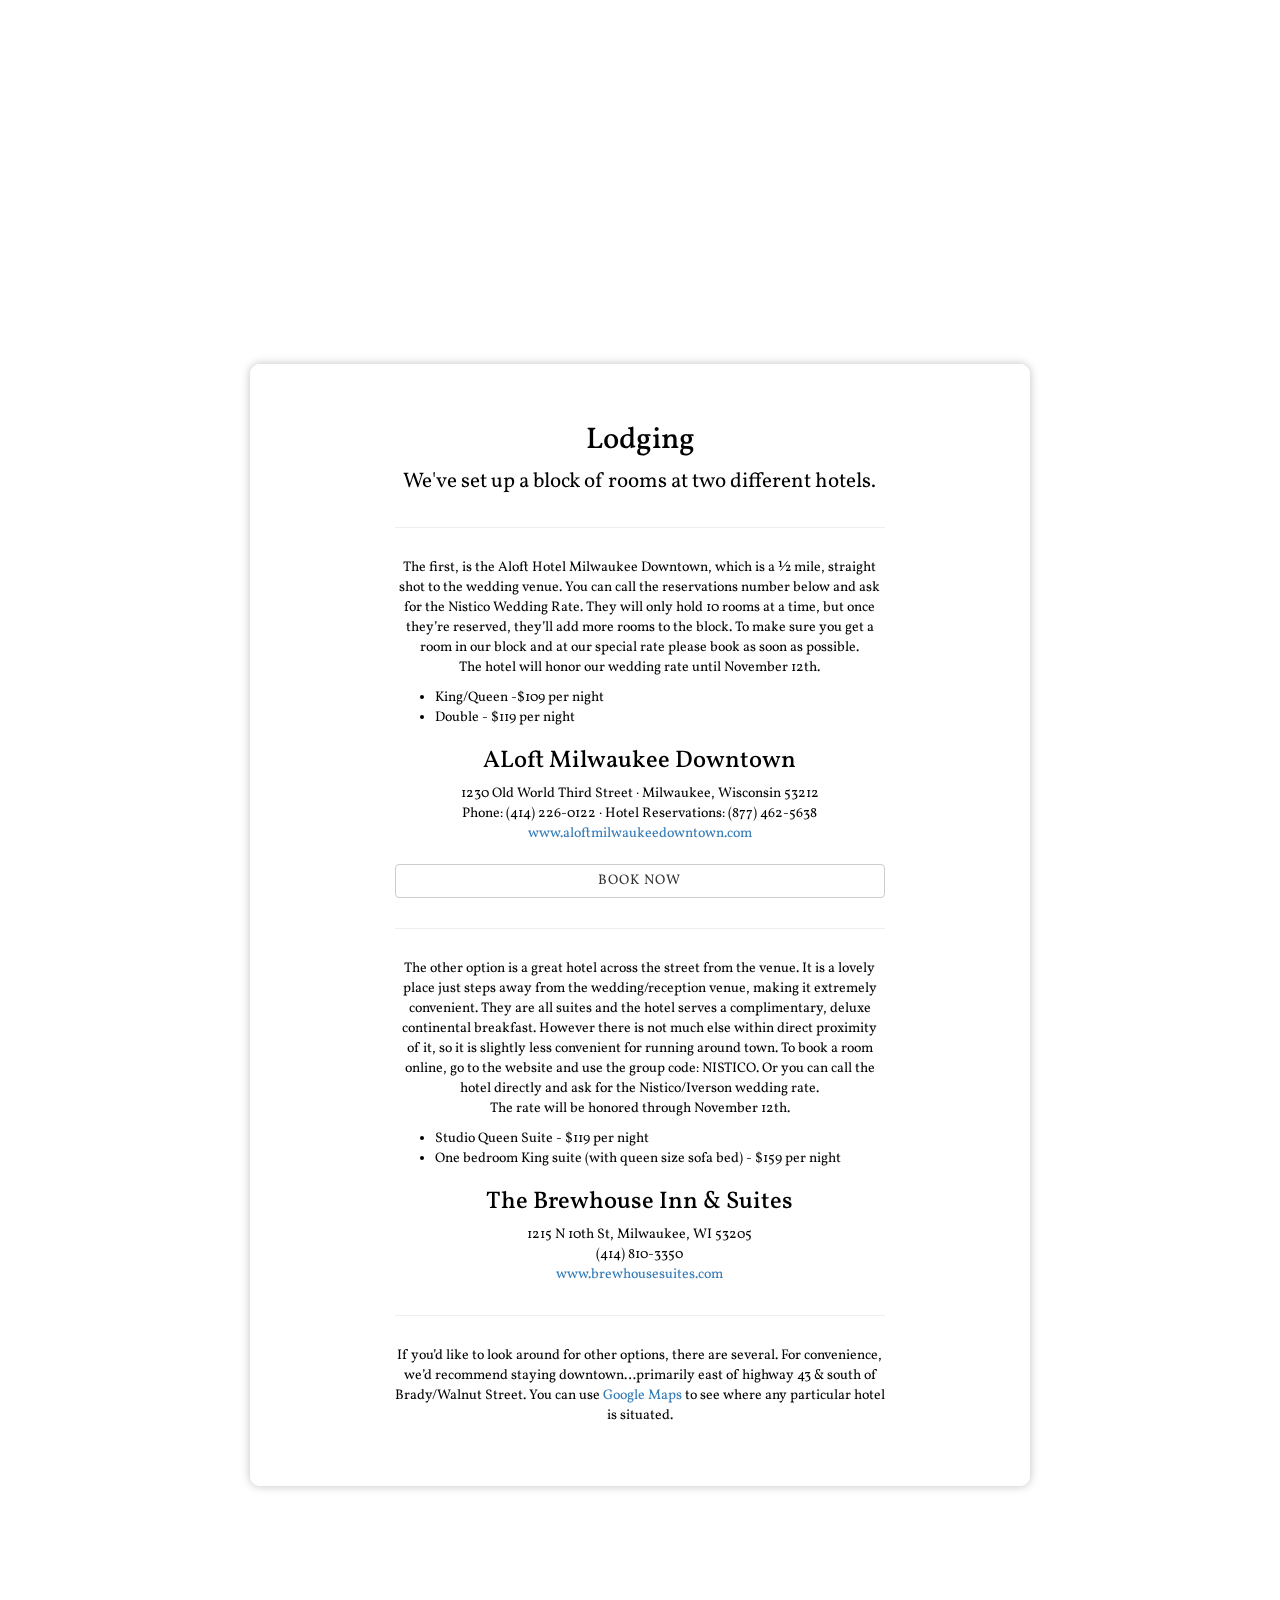
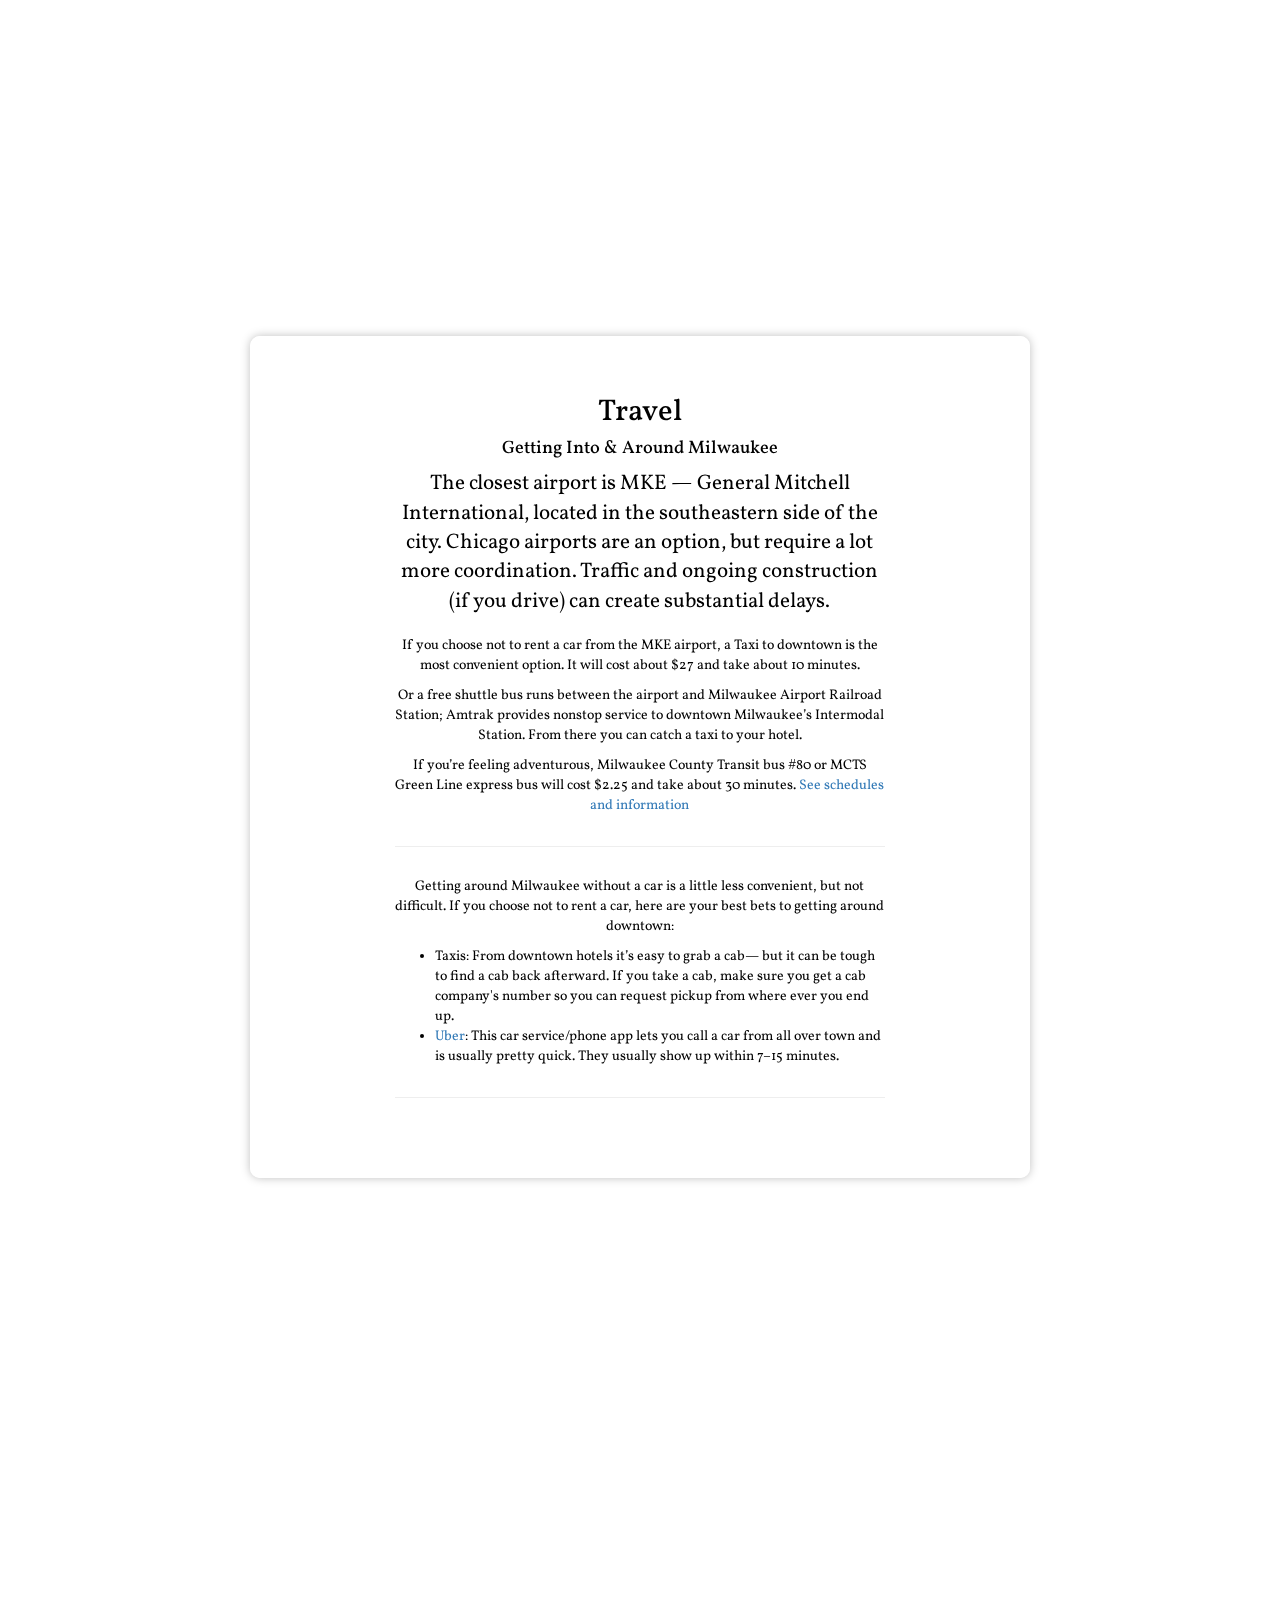
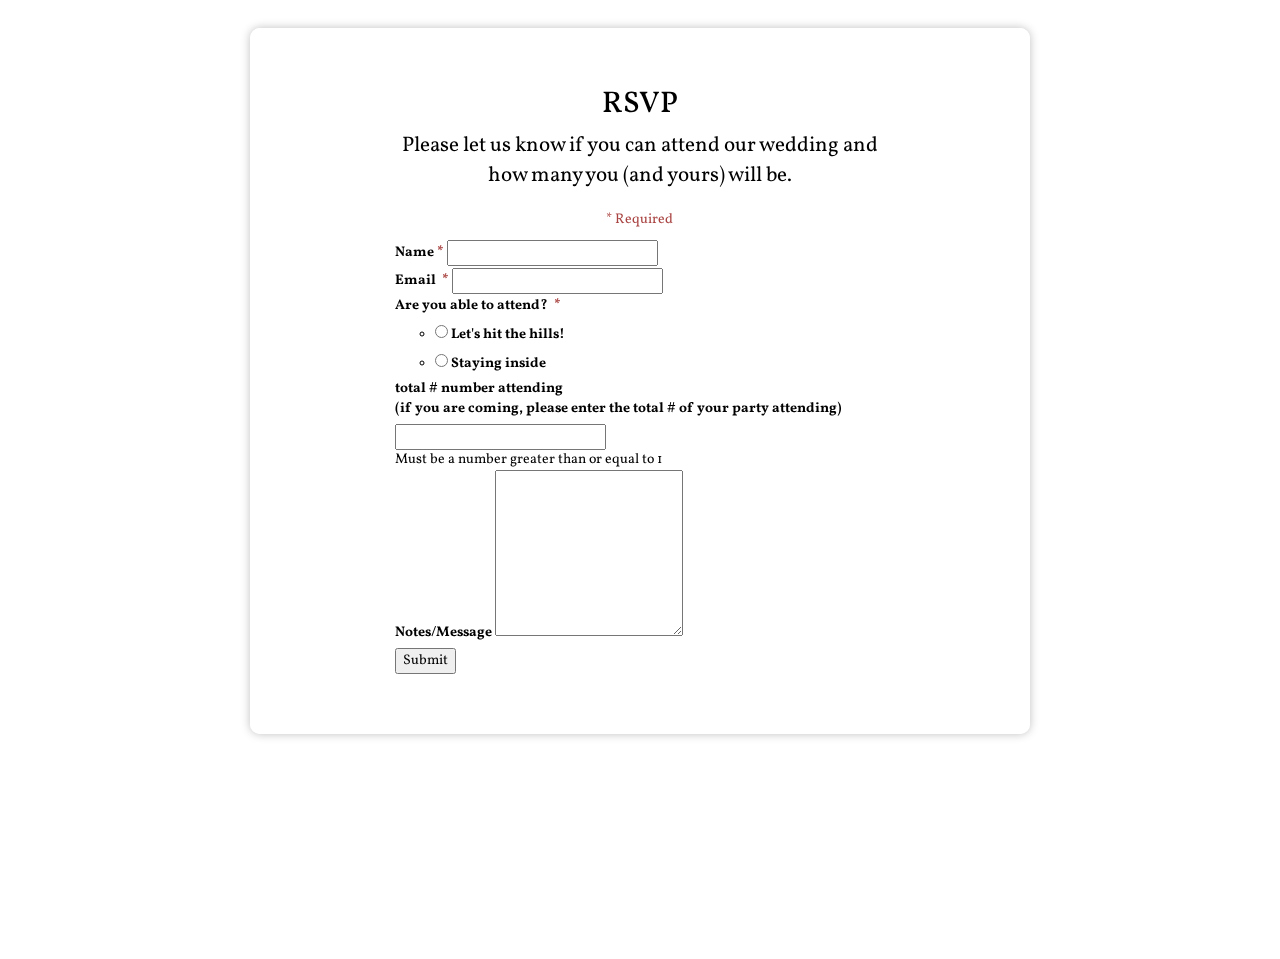
==== commit 39a18ac6: "cleanup fields" ====
--- a/index.html
+++ b/index.html
@@ -231,15 +231,9 @@
                         <div dir="ltr" class="ss-item ss-item-required ss-text">
                           <div class="ss-form-entry">
                             <label class="ss-q-item-label" for="entry_1609929858">
-                              <div class="ss-q-title">Name
-                                <label for="itemView.getDomIdToLabel()" aria-label="(Required field)"></label>
-                                <span class="text-danger">*</span>
-                              </div>
-                              <div class="ss-q-help ss-secondary-text" dir="ltr"></div>
+                              Name <span class="text-danger">*</span>
                             </label>
                             <input type="text" name="entry.1609929858" value="" class="ss-q-short" id="entry_1609929858" dir="auto" aria-label="Name  " aria-required="true" required="" title="">
-                            <div class="error-message" id="461139419_errorMessage"></div>
-                            <div class="required-message">This is a required question</div>
                           </div>
                         </div>
                       </div>
@@ -251,7 +245,7 @@
                       <div class="ss-q-help ss-secondary-text" dir="ltr"></div></label>
                       <input type="text" name="entry.2048680811" value="" class="ss-q-short" id="entry_2048680811" dir="auto" aria-label="Email  " aria-required="true" required="" title="">
                       <div class="error-message" id="1470199045_errorMessage"></div>
-                      <div class="required-message">This is a required question</div>
+
                       </div></div></div> <div class="ss-form-question errorbox-good" role="listitem">
                       <div dir="ltr" class="ss-item ss-item-required ss-radio"><div class="ss-form-entry">
                       <label class="ss-q-item-label" for="entry_1833842673"><div class="ss-q-title">Are you able to attend?
@@ -264,14 +258,14 @@
                       <span class="ss-choice-label">Staying inside</span>
                       </label></li></ul>
                       <div class="error-message" id="1833842673_errorMessage"></div>
-                      <div class="required-message">This is a required question</div></div></div></div> <div class="ss-form-question errorbox-good" role="listitem">
+                      </div></div></div> <div class="ss-form-question errorbox-good" role="listitem">
                       <div dir="ltr" class="ss-item  ss-text"><div class="ss-form-entry">
                       <label class="ss-q-item-label" for="entry_1325248412"><div class="ss-q-title">total # number attending
                       </div>
                       <div class="ss-q-help ss-secondary-text" dir="ltr">(if you are coming, please enter the total # of your party attending)</div></label>
                       <input type="number" name="entry.1325248412" value="" class="ss-q-short" id="entry_1325248412" dir="auto" aria-label="total # number attending (if you are coming, please enter the total # of your party attending) Must be a number greater than or equal to 1" step="any" min="1.0" aria-valuemin="1.0" title="Must be a number greater than or equal to 1">
                       <div class="error-message" id="531598539_errorMessage">Must be a number greater than or equal to 1</div>
-                      <div class="required-message">This is a required question</div>
+
                       </div></div></div> <div class="ss-form-question errorbox-good" role="listitem">
                       <div dir="ltr" class="ss-item  ss-paragraph-text"><div class="ss-form-entry">
                       <label class="ss-q-item-label" for="entry_773189195"><div class="ss-q-title">Notes/Message
@@ -279,7 +273,7 @@
                       <div class="ss-q-help ss-secondary-text" dir="ltr"></div></label>
                       <textarea name="entry.773189195" rows="8" cols="0" class="ss-q-long" id="entry_773189195" dir="auto" aria-label="Notes/Message  "></textarea>
                       <div class="error-message" id="969498686_errorMessage"></div>
-                      <div class="required-message">This is a required question</div>
+
                       </div></div></div>
                   <input type="hidden" name="draftResponse" value="[,,&quot;7439935943039407305&quot;]
                   ">
